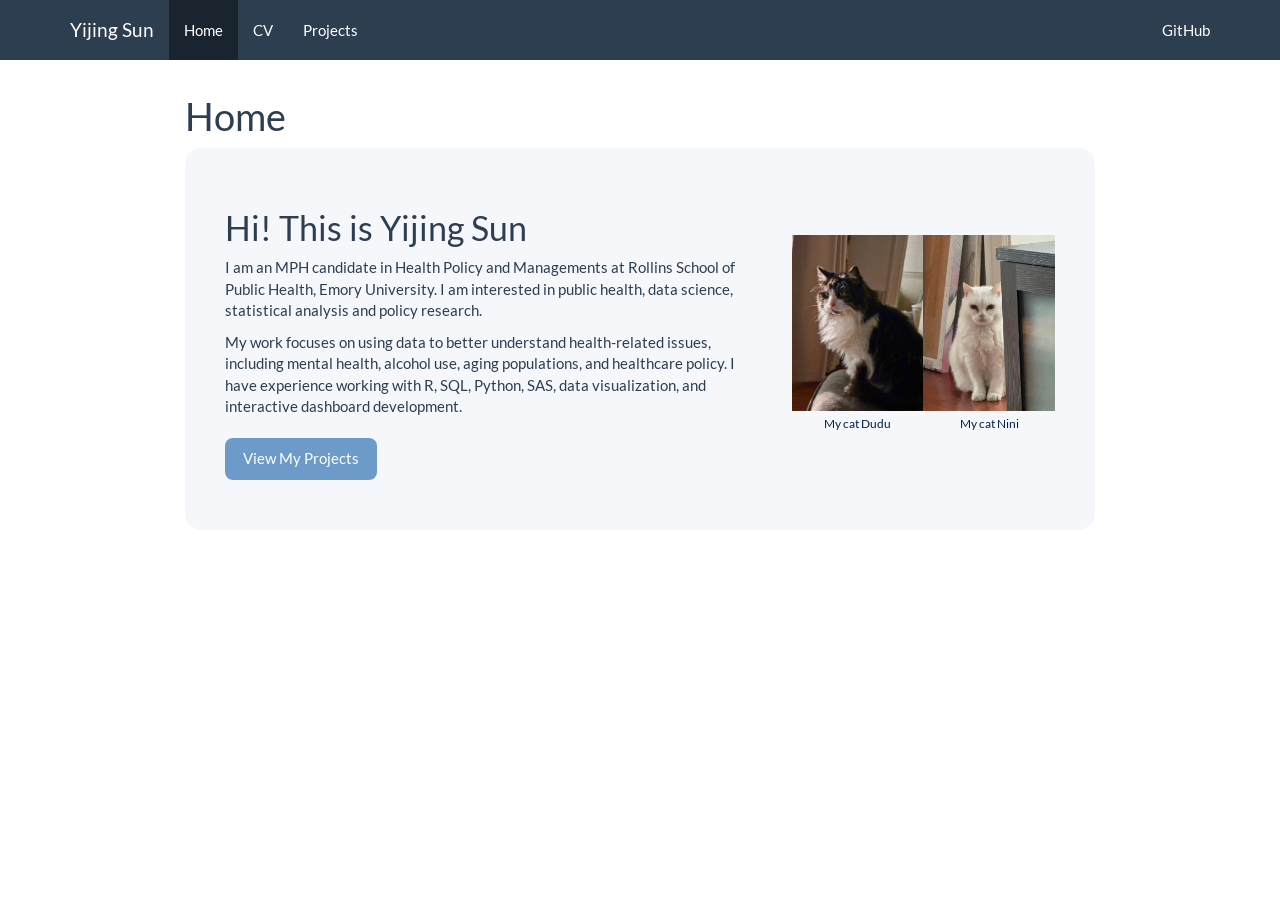
==== docs/index.html @ ec3d5589 "main files" ====
<!DOCTYPE html>

<html>

<head>

<meta charset="utf-8" />
<meta name="generator" content="pandoc" />
<meta http-equiv="X-UA-Compatible" content="IE=EDGE" />




<title>Home</title>

<script src="site_libs/header-attrs-2.29/header-attrs.js"></script>
<script src="site_libs/jquery-3.6.0/jquery-3.6.0.min.js"></script>
<meta name="viewport" content="width=device-width, initial-scale=1" />
<link href="site_libs/bootstrap-3.3.5/css/flatly.min.css" rel="stylesheet" />
<script src="site_libs/bootstrap-3.3.5/js/bootstrap.min.js"></script>
<script src="site_libs/bootstrap-3.3.5/shim/html5shiv.min.js"></script>
<script src="site_libs/bootstrap-3.3.5/shim/respond.min.js"></script>
<style>h1 {font-size: 34px;}
       h1.title {font-size: 38px;}
       h2 {font-size: 30px;}
       h3 {font-size: 24px;}
       h4 {font-size: 18px;}
       h5 {font-size: 16px;}
       h6 {font-size: 12px;}
       code {color: inherit; background-color: rgba(0, 0, 0, 0.04);}
       pre:not([class]) { background-color: white }</style>
<script src="site_libs/navigation-1.1/tabsets.js"></script>
<link href="site_libs/highlightjs-9.12.0/default.css" rel="stylesheet" />
<script src="site_libs/highlightjs-9.12.0/highlight.js"></script>

<style type="text/css">
  code{white-space: pre-wrap;}
  span.smallcaps{font-variant: small-caps;}
  span.underline{text-decoration: underline;}
  div.column{display: inline-block; vertical-align: top; width: 50%;}
  div.hanging-indent{margin-left: 1.5em; text-indent: -1.5em;}
  ul.task-list{list-style: none;}
    </style>

<style type="text/css">code{white-space: pre;}</style>
<script type="text/javascript">
if (window.hljs) {
  hljs.configure({languages: []});
  hljs.initHighlightingOnLoad();
  if (document.readyState && document.readyState === "complete") {
    window.setTimeout(function() { hljs.initHighlighting(); }, 0);
  }
}
</script>






<link rel="stylesheet" href="styles.css" type="text/css" />



<style type = "text/css">
.main-container {
  max-width: 940px;
  margin-left: auto;
  margin-right: auto;
}
img {
  max-width:100%;
}
.tabbed-pane {
  padding-top: 12px;
}
.html-widget {
  margin-bottom: 20px;
}
button.code-folding-btn:focus {
  outline: none;
}
summary {
  display: list-item;
}
details > summary > p:only-child {
  display: inline;
}
pre code {
  padding: 0;
}
</style>


<style type="text/css">
.dropdown-submenu {
  position: relative;
}
.dropdown-submenu>.dropdown-menu {
  top: 0;
  left: 100%;
  margin-top: -6px;
  margin-left: -1px;
  border-radius: 0 6px 6px 6px;
}
.dropdown-submenu:hover>.dropdown-menu {
  display: block;
}
.dropdown-submenu>a:after {
  display: block;
  content: " ";
  float: right;
  width: 0;
  height: 0;
  border-color: transparent;
  border-style: solid;
  border-width: 5px 0 5px 5px;
  border-left-color: #cccccc;
  margin-top: 5px;
  margin-right: -10px;
}
.dropdown-submenu:hover>a:after {
  border-left-color: #adb5bd;
}
.dropdown-submenu.pull-left {
  float: none;
}
.dropdown-submenu.pull-left>.dropdown-menu {
  left: -100%;
  margin-left: 10px;
  border-radius: 6px 0 6px 6px;
}
</style>

<script type="text/javascript">
// manage active state of menu based on current page
$(document).ready(function () {
  // active menu anchor
  href = window.location.pathname
  href = href.substr(href.lastIndexOf('/') + 1)
  if (href === "")
    href = "index.html";
  var menuAnchor = $('a[href="' + href + '"]');

  // mark the anchor link active (and if it's in a dropdown, also mark that active)
  var dropdown = menuAnchor.closest('li.dropdown');
  if (window.bootstrap) { // Bootstrap 4+
    menuAnchor.addClass('active');
    dropdown.find('> .dropdown-toggle').addClass('active');
  } else { // Bootstrap 3
    menuAnchor.parent().addClass('active');
    dropdown.addClass('active');
  }

  // Navbar adjustments
  var navHeight = $(".navbar").first().height() + 15;
  var style = document.createElement('style');
  var pt = "padding-top: " + navHeight + "px; ";
  var mt = "margin-top: -" + navHeight + "px; ";
  var css = "";
  // offset scroll position for anchor links (for fixed navbar)
  for (var i = 1; i <= 6; i++) {
    css += ".section h" + i + "{ " + pt + mt + "}\n";
  }
  style.innerHTML = "body {" + pt + "padding-bottom: 40px; }\n" + css;
  document.head.appendChild(style);
});
</script>

<!-- tabsets -->

<style type="text/css">
.tabset-dropdown > .nav-tabs {
  display: inline-table;
  max-height: 500px;
  min-height: 44px;
  overflow-y: auto;
  border: 1px solid #ddd;
  border-radius: 4px;
}

.tabset-dropdown > .nav-tabs > li.active:before, .tabset-dropdown > .nav-tabs.nav-tabs-open:before {
  content: "\e259";
  font-family: 'Glyphicons Halflings';
  display: inline-block;
  padding: 10px;
  border-right: 1px solid #ddd;
}

.tabset-dropdown > .nav-tabs.nav-tabs-open > li.active:before {
  content: "\e258";
  font-family: 'Glyphicons Halflings';
  border: none;
}

.tabset-dropdown > .nav-tabs > li.active {
  display: block;
}

.tabset-dropdown > .nav-tabs > li > a,
.tabset-dropdown > .nav-tabs > li > a:focus,
.tabset-dropdown > .nav-tabs > li > a:hover {
  border: none;
  display: inline-block;
  border-radius: 4px;
  background-color: transparent;
}

.tabset-dropdown > .nav-tabs.nav-tabs-open > li {
  display: block;
  float: none;
}

.tabset-dropdown > .nav-tabs > li {
  display: none;
}
</style>

<!-- code folding -->




</head>

<body>


<div class="container-fluid main-container">




<div class="navbar navbar-default  navbar-fixed-top" role="navigation">
  <div class="container">
    <div class="navbar-header">
      <button type="button" class="navbar-toggle collapsed" data-toggle="collapse" data-bs-toggle="collapse" data-target="#navbar" data-bs-target="#navbar">
        <span class="icon-bar"></span>
        <span class="icon-bar"></span>
        <span class="icon-bar"></span>
      </button>
      <a class="navbar-brand" href="index.html">Yijing Sun</a>
    </div>
    <div id="navbar" class="navbar-collapse collapse">
      <ul class="nav navbar-nav">
        <li>
  <a href="index.html">Home</a>
</li>
<li>
  <a href="cv.html">CV</a>
</li>
<li>
  <a href="projects.html">Projects</a>
</li>
      </ul>
      <ul class="nav navbar-nav navbar-right">
        <li>
  <a href="https://github.com/charsun0119">GitHub</a>
</li>
      </ul>
    </div><!--/.nav-collapse -->
  </div><!--/.container -->
</div><!--/.navbar -->

<div id="header">



<h1 class="title toc-ignore">Home</h1>

</div>


<div class="hero-section">
<div class="hero-text">
<h1>
Hi! This is Yijing Sun
</h1>
<p>
I am an MPH candidate in Health Policy and Managements at Rollins School
of Public Health, Emory University. I am interested in public health,
data science, statistical analysis and policy research.
</p>
<p>
My work focuses on using data to better understand health-related
issues, including mental health, alcohol use, aging populations, and
healthcare policy. I have experience working with R, SQL, Python, SAS,
data visualization, and interactive dashboard development.
</p>
<p><a class="button" href="projects.html">View My Projects</a></p>
</div>
<div class="hero-image">
<div class="img-block">
<img src="images/dudu.jpg" alt="Profile photo 1">
<p class="img-caption">
My cat Dudu
</p>
</div>
<div class="img-block">
<img src="images/nini.jpg" alt="Profile photo 2">
<p class="img-caption">
My cat Nini
</p>
</div>
</div>
</div>




</div>

<script>

// add bootstrap table styles to pandoc tables
function bootstrapStylePandocTables() {
  $('tr.odd').parent('tbody').parent('table').addClass('table table-condensed');
}
$(document).ready(function () {
  bootstrapStylePandocTables();
});


</script>

<!-- tabsets -->

<script>
$(document).ready(function () {
  window.buildTabsets("TOC");
});

$(document).ready(function () {
  $('.tabset-dropdown > .nav-tabs > li').click(function () {
    $(this).parent().toggleClass('nav-tabs-open');
  });
});
</script>

<!-- code folding -->


<!-- dynamically load mathjax for compatibility with self-contained -->
<script>
  (function () {
    var script = document.createElement("script");
    script.type = "text/javascript";
    script.src  = "https://mathjax.rstudio.com/latest/MathJax.js?config=TeX-AMS-MML_HTMLorMML";
    document.getElementsByTagName("head")[0].appendChild(script);
  })();
</script>

</body>
</html>
---- docs/site_libs/bootstrap-3.3.5/css/flatly.min.css ----
@font-face {
  font-family: 'Lato';
  font-style: normal;
  font-weight: 400;
  src: url(fonts/Lato.ttf) format('truetype');
}
@font-face {
  font-family: 'Lato';
  font-style: normal;
  font-weight: 700;
  src: url(fonts/LatoBold.ttf) format('truetype');
}
@font-face {
  font-family: 'Lato';
  font-style: italic;
  font-weight: 400;
  src: url(fonts/LatoItalic.ttf) format('truetype');
}

/*!
 * bootswatch v3.3.6
 * Homepage: http://bootswatch.com
 * Copyright 2012-2015 Thomas Park
 * Licensed under MIT
 * Based on Bootstrap
*//*!
 * Bootstrap v3.3.6 (http://getbootstrap.com)
 * Copyright 2011-2015 Twitter, Inc.
 * Licensed under MIT (https://github.com/twbs/bootstrap/blob/master/LICENSE)
 *//*! normalize.css v3.0.3 | MIT License | github.com/necolas/normalize.css */html{font-family:sans-serif;-ms-text-size-adjust:100%;-webkit-text-size-adjust:100%}body{margin:0}article,aside,details,figcaption,figure,footer,header,hgroup,main,menu,nav,section,summary{display:block}audio,canvas,progress,video{display:inline-block;vertical-align:baseline}audio:not([controls]){display:none;height:0}[hidden],template{display:none}a{background-color:transparent}a:active,a:hover{outline:0}abbr[title]{border-bottom:1px dotted}b,strong{font-weight:bold}dfn{font-style:italic}h1{font-size:2em;margin:0.67em 0}mark{background:#ff0;color:#000}small{font-size:80%}sub,sup{font-size:75%;line-height:0;position:relative;vertical-align:baseline}sup{top:-0.5em}sub{bottom:-0.25em}img{border:0}svg:not(:root){overflow:hidden}figure{margin:1em 40px}hr{-webkit-box-sizing:content-box;-moz-box-sizing:content-box;box-sizing:content-box;height:0}pre{overflow:auto}code,kbd,pre,samp{font-family:monospace, monospace;font-size:1em}button,input,optgroup,select,textarea{color:inherit;font:inherit;margin:0}button{overflow:visible}button,select{text-transform:none}button,html input[type="button"],input[type="reset"],input[type="submit"]{-webkit-appearance:button;cursor:pointer}button[disabled],html input[disabled]{cursor:default}button::-moz-focus-inner,input::-moz-focus-inner{border:0;padding:0}input{line-height:normal}input[type="checkbox"],input[type="radio"]{-webkit-box-sizing:border-box;-moz-box-sizing:border-box;box-sizing:border-box;padding:0}input[type="number"]::-webkit-inner-spin-button,input[type="number"]::-webkit-outer-spin-button{height:auto}input[type="search"]{-webkit-appearance:textfield;-webkit-box-sizing:content-box;-moz-box-sizing:content-box;box-sizing:content-box}input[type="search"]::-webkit-search-cancel-button,input[type="search"]::-webkit-search-decoration{-webkit-appearance:none}fieldset{border:1px solid #c0c0c0;margin:0 2px;padding:0.35em 0.625em 0.75em}legend{border:0;padding:0}textarea{overflow:auto}optgroup{font-weight:bold}table{border-collapse:collapse;border-spacing:0}td,th{padding:0}/*! Source: https://github.com/h5bp/html5-boilerplate/blob/master/src/css/main.css */@media print{*,*:before,*:after{background:transparent !important;color:#000 !important;-webkit-box-shadow:none !important;box-shadow:none !important;text-shadow:none !important}a,a:visited{text-decoration:underline}a[href]:after{content:" (" attr(href) ")"}abbr[title]:after{content:" (" attr(title) ")"}a[href^="#"]:after,a[href^="javascript:"]:after{content:""}pre,blockquote{border:1px solid #999;page-break-inside:avoid}thead{display:table-header-group}tr,img{page-break-inside:avoid}img{max-width:100% !important}p,h2,h3{orphans:3;widows:3}h2,h3{page-break-after:avoid}.navbar{display:none}.btn>.caret,.dropup>.btn>.caret{border-top-color:#000 !important}.label{border:1px solid #000}.table{border-collapse:collapse !important}.table td,.table th{background-color:#fff !important}.table-bordered th,.table-bordered td{border:1px solid #ddd !important}}@font-face{font-family:'Glyphicons Halflings';src:url('../fonts/glyphicons-halflings-regular.eot');src:url('../fonts/glyphicons-halflings-regular.eot?#iefix') format('embedded-opentype'),url('../fonts/glyphicons-halflings-regular.woff') format('woff'),url('../fonts/glyphicons-halflings-regular.ttf') format('truetype'),url('../fonts/glyphicons-halflings-regular.svg#glyphicons_halflingsregular') format('svg')}.glyphicon{position:relative;top:1px;display:inline-block;font-family:'Glyphicons Halflings';font-style:normal;font-weight:normal;line-height:1;-webkit-font-smoothing:antialiased;-moz-osx-font-smoothing:grayscale}.glyphicon-asterisk:before{content:"\002a"}.glyphicon-plus:before{content:"\002b"}.glyphicon-euro:before,.glyphicon-eur:before{content:"\20ac"}.glyphicon-minus:before{content:"\2212"}.glyphicon-cloud:before{content:"\2601"}.glyphicon-envelope:before{content:"\2709"}.glyphicon-pencil:before{content:"\270f"}.glyphicon-glass:before{content:"\e001"}.glyphicon-music:before{content:"\e002"}.glyphicon-search:before{content:"\e003"}.glyphicon-heart:before{content:"\e005"}.glyphicon-star:before{content:"\e006"}.glyphicon-star-empty:before{content:"\e007"}.glyphicon-user:before{content:"\e008"}.glyphicon-film:before{content:"\e009"}.glyphicon-th-large:before{content:"\e010"}.glyphicon-th:before{content:"\e011"}.glyphicon-th-list:before{content:"\e012"}.glyphicon-ok:before{content:"\e013"}.glyphicon-remove:before{content:"\e014"}.glyphicon-zoom-in:before{content:"\e015"}.glyphicon-zoom-out:before{content:"\e016"}.glyphicon-off:before{content:"\e017"}.glyphicon-signal:before{content:"\e018"}.glyphicon-cog:before{content:"\e019"}.glyphicon-trash:before{content:"\e020"}.glyphicon-home:before{content:"\e021"}.glyphicon-file:before{content:"\e022"}.glyphicon-time:before{content:"\e023"}.glyphicon-road:before{content:"\e024"}.glyphicon-download-alt:before{content:"\e025"}.glyphicon-download:before{content:"\e026"}.glyphicon-upload:before{content:"\e027"}.glyphicon-inbox:before{content:"\e028"}.glyphicon-play-circle:before{content:"\e029"}.glyphicon-repeat:before{content:"\e030"}.glyphicon-refresh:before{content:"\e031"}.glyphicon-list-alt:before{content:"\e032"}.glyphicon-lock:before{content:"\e033"}.glyphicon-flag:before{content:"\e034"}.glyphicon-headphones:before{content:"\e035"}.glyphicon-volume-off:before{content:"\e036"}.glyphicon-volume-down:before{content:"\e037"}.glyphicon-volume-up:before{content:"\e038"}.glyphicon-qrcode:before{content:"\e039"}.glyphicon-barcode:before{content:"\e040"}.glyphicon-tag:before{content:"\e041"}.glyphicon-tags:before{content:"\e042"}.glyphicon-book:before{content:"\e043"}.glyphicon-bookmark:before{content:"\e044"}.glyphicon-print:before{content:"\e045"}.glyphicon-camera:before{content:"\e046"}.glyphicon-font:before{content:"\e047"}.glyphicon-bold:before{content:"\e048"}.glyphicon-italic:before{content:"\e049"}.glyphicon-text-height:before{content:"\e050"}.glyphicon-text-width:before{content:"\e051"}.glyphicon-align-left:before{content:"\e052"}.glyphicon-align-center:before{content:"\e053"}.glyphicon-align-right:before{content:"\e054"}.glyphicon-align-justify:before{content:"\e055"}.glyphicon-list:before{content:"\e056"}.glyphicon-indent-left:before{content:"\e057"}.glyphicon-indent-right:before{content:"\e058"}.glyphicon-facetime-video:before{content:"\e059"}.glyphicon-picture:before{content:"\e060"}.glyphicon-map-marker:before{content:"\e062"}.glyphicon-adjust:before{content:"\e063"}.glyphicon-tint:before{content:"\e064"}.glyphicon-edit:before{content:"\e065"}.glyphicon-share:before{content:"\e066"}.glyphicon-check:before{content:"\e067"}.glyphicon-move:before{content:"\e068"}.glyphicon-step-backward:before{content:"\e069"}.glyphicon-fast-backward:before{content:"\e070"}.glyphicon-backward:before{content:"\e071"}.glyphicon-play:before{content:"\e072"}.glyphicon-pause:before{content:"\e073"}.glyphicon-stop:before{content:"\e074"}.glyphicon-forward:before{content:"\e075"}.glyphicon-fast-forward:before{content:"\e076"}.glyphicon-step-forward:before{content:"\e077"}.glyphicon-eject:before{content:"\e078"}.glyphicon-chevron-left:before{content:"\e079"}.glyphicon-chevron-right:before{content:"\e080"}.glyphicon-plus-sign:before{content:"\e081"}.glyphicon-minus-sign:before{content:"\e082"}.glyphicon-remove-sign:before{content:"\e083"}.glyphicon-ok-sign:before{content:"\e084"}.glyphicon-question-sign:before{content:"\e085"}.glyphicon-info-sign:before{content:"\e086"}.glyphicon-screenshot:before{content:"\e087"}.glyphicon-remove-circle:before{content:"\e088"}.glyphicon-ok-circle:before{content:"\e089"}.glyphicon-ban-circle:before{content:"\e090"}.glyphicon-arrow-left:before{content:"\e091"}.glyphicon-arrow-right:before{content:"\e092"}.glyphicon-arrow-up:before{content:"\e093"}.glyphicon-arrow-down:before{content:"\e094"}.glyphicon-share-alt:before{content:"\e095"}.glyphicon-resize-full:before{content:"\e096"}.glyphicon-resize-small:before{content:"\e097"}.glyphicon-exclamation-sign:before{content:"\e101"}.glyphicon-gift:before{content:"\e102"}.glyphicon-leaf:before{content:"\e103"}.glyphicon-fire:before{content:"\e104"}.glyphicon-eye-open:before{content:"\e105"}.glyphicon-eye-close:before{content:"\e106"}.glyphicon-warning-sign:before{content:"\e107"}.glyphicon-plane:before{content:"\e108"}.glyphicon-calendar:before{content:"\e109"}.glyphicon-random:before{content:"\e110"}.glyphicon-comment:before{content:"\e111"}.glyphicon-magnet:before{content:"\e112"}.glyphicon-chevron-up:before{content:"\e113"}.glyphicon-chevron-down:before{content:"\e114"}.glyphicon-retweet:before{content:"\e115"}.glyphicon-shopping-cart:before{content:"\e116"}.glyphicon-folder-close:before{content:"\e117"}.glyphicon-folder-open:before{content:"\e118"}.glyphicon-resize-vertical:before{content:"\e119"}.glyphicon-resize-horizontal:before{content:"\e120"}.glyphicon-hdd:before{content:"\e121"}.glyphicon-bullhorn:before{content:"\e122"}.glyphicon-bell:before{content:"\e123"}.glyphicon-certificate:before{content:"\e124"}.glyphicon-thumbs-up:before{content:"\e125"}.glyphicon-thumbs-down:before{content:"\e126"}.glyphicon-hand-right:before{content:"\e127"}.glyphicon-hand-left:before{content:"\e128"}.glyphicon-hand-up:before{content:"\e129"}.glyphicon-hand-down:before{content:"\e130"}.glyphicon-circle-arrow-right:before{content:"\e131"}.glyphicon-circle-arrow-left:before{content:"\e132"}.glyphicon-circle-arrow-up:before{content:"\e133"}.glyphicon-circle-arrow-down:before{content:"\e134"}.glyphicon-globe:before{content:"\e135"}.glyphicon-wrench:before{content:"\e136"}.glyphicon-tasks:before{content:"\e137"}.glyphicon-filter:before{content:"\e138"}.glyphicon-briefcase:before{content:"\e139"}.glyphicon-fullscreen:before{content:"\e140"}.glyphicon-dashboard:before{content:"\e141"}.glyphicon-paperclip:before{content:"\e142"}.glyphicon-heart-empty:before{content:"\e143"}.glyphicon-link:before{content:"\e144"}.glyphicon-phone:before{content:"\e145"}.glyphicon-pushpin:before{content:"\e146"}.glyphicon-usd:before{content:"\e148"}.glyphicon-gbp:before{content:"\e149"}.glyphicon-sort:before{content:"\e150"}.glyphicon-sort-by-alphabet:before{content:"\e151"}.glyphicon-sort-by-alphabet-alt:before{content:"\e152"}.glyphicon-sort-by-order:before{content:"\e153"}.glyphicon-sort-by-order-alt:before{content:"\e154"}.glyphicon-sort-by-attributes:before{content:"\e155"}.glyphicon-sort-by-attributes-alt:before{content:"\e156"}.glyphicon-unchecked:before{content:"\e157"}.glyphicon-expand:before{content:"\e158"}.glyphicon-collapse-down:before{content:"\e159"}.glyphicon-collapse-up:before{content:"\e160"}.glyphicon-log-in:before{content:"\e161"}.glyphicon-flash:before{content:"\e162"}.glyphicon-log-out:before{content:"\e163"}.glyphicon-new-window:before{content:"\e164"}.glyphicon-record:before{content:"\e165"}.glyphicon-save:before{content:"\e166"}.glyphicon-open:before{content:"\e167"}.glyphicon-saved:before{content:"\e168"}.glyphicon-import:before{content:"\e169"}.glyphicon-export:before{content:"\e170"}.glyphicon-send:before{content:"\e171"}.glyphicon-floppy-disk:before{content:"\e172"}.glyphicon-floppy-saved:before{content:"\e173"}.glyphicon-floppy-remove:before{content:"\e174"}.glyphicon-floppy-save:before{content:"\e175"}.glyphicon-floppy-open:before{content:"\e176"}.glyphicon-credit-card:before{content:"\e177"}.glyphicon-transfer:before{content:"\e178"}.glyphicon-cutlery:before{content:"\e179"}.glyphicon-header:before{content:"\e180"}.glyphicon-compressed:before{content:"\e181"}.glyphicon-earphone:before{content:"\e182"}.glyphicon-phone-alt:before{content:"\e183"}.glyphicon-tower:before{content:"\e184"}.glyphicon-stats:before{content:"\e185"}.glyphicon-sd-video:before{content:"\e186"}.glyphicon-hd-video:before{content:"\e187"}.glyphicon-subtitles:before{content:"\e188"}.glyphicon-sound-stereo:before{content:"\e189"}.glyphicon-sound-dolby:before{content:"\e190"}.glyphicon-sound-5-1:before{content:"\e191"}.glyphicon-sound-6-1:before{content:"\e192"}.glyphicon-sound-7-1:before{content:"\e193"}.glyphicon-copyright-mark:before{content:"\e194"}.glyphicon-registration-mark:before{content:"\e195"}.glyphicon-cloud-download:before{content:"\e197"}.glyphicon-cloud-upload:before{content:"\e198"}.glyphicon-tree-conifer:before{content:"\e199"}.glyphicon-tree-deciduous:before{content:"\e200"}.glyphicon-cd:before{content:"\e201"}.glyphicon-save-file:before{content:"\e202"}.glyphicon-open-file:before{content:"\e203"}.glyphicon-level-up:before{content:"\e204"}.glyphicon-copy:before{content:"\e205"}.glyphicon-paste:before{content:"\e206"}.glyphicon-alert:before{content:"\e209"}.glyphicon-equalizer:before{content:"\e210"}.glyphicon-king:before{content:"\e211"}.glyphicon-queen:before{content:"\e212"}.glyphicon-pawn:before{content:"\e213"}.glyphicon-bishop:before{content:"\e214"}.glyphicon-knight:before{content:"\e215"}.glyphicon-baby-formula:before{content:"\e216"}.glyphicon-tent:before{content:"\26fa"}.glyphicon-blackboard:before{content:"\e218"}.glyphicon-bed:before{content:"\e219"}.glyphicon-apple:before{content:"\f8ff"}.glyphicon-erase:before{content:"\e221"}.glyphicon-hourglass:before{content:"\231b"}.glyphicon-lamp:before{content:"\e223"}.glyphicon-duplicate:before{content:"\e224"}.glyphicon-piggy-bank:before{content:"\e225"}.glyphicon-scissors:before{content:"\e226"}.glyphicon-bitcoin:before{content:"\e227"}.glyphicon-btc:before{content:"\e227"}.glyphicon-xbt:before{content:"\e227"}.glyphicon-yen:before{content:"\00a5"}.glyphicon-jpy:before{content:"\00a5"}.glyphicon-ruble:before{content:"\20bd"}.glyphicon-rub:before{content:"\20bd"}.glyphicon-scale:before{content:"\e230"}.glyphicon-ice-lolly:before{content:"\e231"}.glyphicon-ice-lolly-tasted:before{content:"\e232"}.glyphicon-education:before{content:"\e233"}.glyphicon-option-horizontal:before{content:"\e234"}.glyphicon-option-vertical:before{content:"\e235"}.glyphicon-menu-hamburger:before{content:"\e236"}.glyphicon-modal-window:before{content:"\e237"}.glyphicon-oil:before{content:"\e238"}.glyphicon-grain:before{content:"\e239"}.glyphicon-sunglasses:before{content:"\e240"}.glyphicon-text-size:before{content:"\e241"}.glyphicon-text-color:before{content:"\e242"}.glyphicon-text-background:before{content:"\e243"}.glyphicon-object-align-top:before{content:"\e244"}.glyphicon-object-align-bottom:before{content:"\e245"}.glyphicon-object-align-horizontal:before{content:"\e246"}.glyphicon-object-align-left:before{content:"\e247"}.glyphicon-object-align-vertical:before{content:"\e248"}.glyphicon-object-align-right:before{content:"\e249"}.glyphicon-triangle-right:before{content:"\e250"}.glyphicon-triangle-left:before{content:"\e251"}.glyphicon-triangle-bottom:before{content:"\e252"}.glyphicon-triangle-top:before{content:"\e253"}.glyphicon-console:before{content:"\e254"}.glyphicon-superscript:before{content:"\e255"}.glyphicon-subscript:before{content:"\e256"}.glyphicon-menu-left:before{content:"\e257"}.glyphicon-menu-right:before{content:"\e258"}.glyphicon-menu-down:before{content:"\e259"}.glyphicon-menu-up:before{content:"\e260"}*{-webkit-box-sizing:border-box;-moz-box-sizing:border-box;box-sizing:border-box}*:before,*:after{-webkit-box-sizing:border-box;-moz-box-sizing:border-box;box-sizing:border-box}html{font-size:10px;-webkit-tap-highlight-color:rgba(0,0,0,0)}body{font-family:"Lato","Helvetica Neue",Helvetica,Arial,sans-serif;font-size:15px;line-height:1.42857143;color:#2c3e50;background-color:#ffffff}input,button,select,textarea{font-family:inherit;font-size:inherit;line-height:inherit}a{color:#18bc9c;text-decoration:none}a:hover,a:focus{color:#18bc9c;text-decoration:underline}a:focus{outline:thin dotted;outline:5px auto -webkit-focus-ring-color;outline-offset:-2px}figure{margin:0}img{vertical-align:middle}.img-responsive,.thumbnail>img,.thumbnail a>img,.carousel-inner>.item>img,.carousel-inner>.item>a>img{display:block;max-width:100%;height:auto}.img-rounded{border-radius:6px}.img-thumbnail{padding:4px;line-height:1.42857143;background-color:#ffffff;border:1px solid #ecf0f1;border-radius:4px;-webkit-transition:all .2s ease-in-out;-o-transition:all .2s ease-in-out;transition:all .2s ease-in-out;display:inline-block;max-width:100%;height:auto}.img-circle{border-radius:50%}hr{margin-top:21px;margin-bottom:21px;border:0;border-top:1px solid #ecf0f1}.sr-only{position:absolute;width:1px;height:1px;margin:-1px;padding:0;overflow:hidden;clip:rect(0, 0, 0, 0);border:0}.sr-only-focusable:active,.sr-only-focusable:focus{position:static;width:auto;height:auto;margin:0;overflow:visible;clip:auto}[role="button"]{cursor:pointer}h1,h2,h3,h4,h5,h6,.h1,.h2,.h3,.h4,.h5,.h6{font-family:"Lato","Helvetica Neue",Helvetica,Arial,sans-serif;font-weight:400;line-height:1.1;color:inherit}h1 small,h2 small,h3 small,h4 small,h5 small,h6 small,.h1 small,.h2 small,.h3 small,.h4 small,.h5 small,.h6 small,h1 .small,h2 .small,h3 .small,h4 .small,h5 .small,h6 .small,.h1 .small,.h2 .small,.h3 .small,.h4 .small,.h5 .small,.h6 .small{font-weight:normal;line-height:1;color:#b4bcc2}h1,.h1,h2,.h2,h3,.h3{margin-top:21px;margin-bottom:10.5px}h1 small,.h1 small,h2 small,.h2 small,h3 small,.h3 small,h1 .small,.h1 .small,h2 .small,.h2 .small,h3 .small,.h3 .small{font-size:65%}h4,.h4,h5,.h5,h6,.h6{margin-top:10.5px;margin-bottom:10.5px}h4 small,.h4 small,h5 small,.h5 small,h6 small,.h6 small,h4 .small,.h4 .small,h5 .small,.h5 .small,h6 .small,.h6 .small{font-size:75%}h1,.h1{font-size:39px}h2,.h2{font-size:32px}h3,.h3{font-size:26px}h4,.h4{font-size:19px}h5,.h5{font-size:15px}h6,.h6{font-size:13px}p{margin:0 0 10.5px}.lead{margin-bottom:21px;font-size:17px;font-weight:300;line-height:1.4}@media (min-width:768px){.lead{font-size:22.5px}}small,.small{font-size:86%}mark,.mark{background-color:#f39c12;padding:.2em}.text-left{text-align:left}.text-right{text-align:right}.text-center{text-align:center}.text-justify{text-align:justify}.text-nowrap{white-space:nowrap}.text-lowercase{text-transform:lowercase}.text-uppercase{text-transform:uppercase}.text-capitalize{text-transform:capitalize}.text-muted{color:#b4bcc2}.text-primary{color:#2c3e50}a.text-primary:hover,a.text-primary:focus{color:#1a242f}.text-success{color:#ffffff}a.text-success:hover,a.text-success:focus{color:#e6e6e6}.text-info{color:#ffffff}a.text-info:hover,a.text-info:focus{color:#e6e6e6}.text-warning{color:#ffffff}a.text-warning:hover,a.text-warning:focus{color:#e6e6e6}.text-danger{color:#ffffff}a.text-danger:hover,a.text-danger:focus{color:#e6e6e6}.bg-primary{color:#fff;background-color:#2c3e50}a.bg-primary:hover,a.bg-primary:focus{background-color:#1a242f}.bg-success{background-color:#18bc9c}a.bg-success:hover,a.bg-success:focus{background-color:#128f76}.bg-info{background-color:#3498db}a.bg-info:hover,a.bg-info:focus{background-color:#217dbb}.bg-warning{background-color:#f39c12}a.bg-warning:hover,a.bg-warning:focus{background-color:#c87f0a}.bg-danger{background-color:#e74c3c}a.bg-danger:hover,a.bg-danger:focus{background-color:#d62c1a}.page-header{padding-bottom:9.5px;margin:42px 0 21px;border-bottom:1px solid transparent}ul,ol{margin-top:0;margin-bottom:10.5px}ul ul,ol ul,ul ol,ol ol{margin-bottom:0}.list-unstyled{padding-left:0;list-style:none}.list-inline{padding-left:0;list-style:none;margin-left:-5px}.list-inline>li{display:inline-block;padding-left:5px;padding-right:5px}dl{margin-top:0;margin-bottom:21px}dt,dd{line-height:1.42857143}dt{font-weight:bold}dd{margin-left:0}@media (min-width:768px){.dl-horizontal dt{float:left;width:160px;clear:left;text-align:right;overflow:hidden;text-overflow:ellipsis;white-space:nowrap}.dl-horizontal dd{margin-left:180px}}abbr[title],abbr[data-original-title]{cursor:help;border-bottom:1px dotted #b4bcc2}.initialism{font-size:90%;text-transform:uppercase}blockquote{padding:10.5px 21px;margin:0 0 21px;font-size:18.75px;border-left:5px solid #ecf0f1}blockquote p:last-child,blockquote ul:last-child,blockquote ol:last-child{margin-bottom:0}blockquote footer,blockquote small,blockquote .small{display:block;font-size:80%;line-height:1.42857143;color:#b4bcc2}blockquote footer:before,blockquote small:before,blockquote .small:before{content:'\2014 \00A0'}.blockquote-reverse,blockquote.pull-right{padding-right:15px;padding-left:0;border-right:5px solid #ecf0f1;border-left:0;text-align:right}.blockquote-reverse footer:before,blockquote.pull-right footer:before,.blockquote-reverse small:before,blockquote.pull-right small:before,.blockquote-reverse .small:before,blockquote.pull-right .small:before{content:''}.blockquote-reverse footer:after,blockquote.pull-right footer:after,.blockquote-reverse small:after,blockquote.pull-right small:after,.blockquote-reverse .small:after,blockquote.pull-right .small:after{content:'\00A0 \2014'}address{margin-bottom:21px;font-style:normal;line-height:1.42857143}code,kbd,pre,samp{font-family:monospace}code{padding:2px 4px;font-size:90%;color:#c7254e;background-color:#f9f2f4;border-radius:4px}kbd{padding:2px 4px;font-size:90%;color:#ffffff;background-color:#333333;border-radius:3px;-webkit-box-shadow:inset 0 -1px 0 rgba(0,0,0,0.25);box-shadow:inset 0 -1px 0 rgba(0,0,0,0.25)}kbd kbd{padding:0;font-size:100%;font-weight:bold;-webkit-box-shadow:none;box-shadow:none}pre{display:block;padding:10px;margin:0 0 10.5px;font-size:14px;line-height:1.42857143;word-break:break-all;word-wrap:break-word;color:#7b8a8b;background-color:#ecf0f1;border:1px solid #cccccc;border-radius:4px}pre code{padding:0;font-size:inherit;color:inherit;white-space:pre-wrap;background-color:transparent;border-radius:0}.pre-scrollable{max-height:340px;overflow-y:scroll}.container{margin-right:auto;margin-left:auto;padding-left:15px;padding-right:15px}@media (min-width:768px){.container{width:750px}}@media (min-width:992px){.container{width:970px}}@media (min-width:1200px){.container{width:1170px}}.container-fluid{margin-right:auto;margin-left:auto;padding-left:15px;padding-right:15px}.row{margin-left:-15px;margin-right:-15px}.col-xs-1,.col-sm-1,.col-md-1,.col-lg-1,.col-xs-2,.col-sm-2,.col-md-2,.col-lg-2,.col-xs-3,.col-sm-3,.col-md-3,.col-lg-3,.col-xs-4,.col-sm-4,.col-md-4,.col-lg-4,.col-xs-5,.col-sm-5,.col-md-5,.col-lg-5,.col-xs-6,.col-sm-6,.col-md-6,.col-lg-6,.col-xs-7,.col-sm-7,.col-md-7,.col-lg-7,.col-xs-8,.col-sm-8,.col-md-8,.col-lg-8,.col-xs-9,.col-sm-9,.col-md-9,.col-lg-9,.col-xs-10,.col-sm-10,.col-md-10,.col-lg-10,.col-xs-11,.col-sm-11,.col-md-11,.col-lg-11,.col-xs-12,.col-sm-12,.col-md-12,.col-lg-12{position:relative;min-height:1px;padding-left:15px;padding-right:15px}.col-xs-1,.col-xs-2,.col-xs-3,.col-xs-4,.col-xs-5,.col-xs-6,.col-xs-7,.col-xs-8,.col-xs-9,.col-xs-10,.col-xs-11,.col-xs-12{float:left}.col-xs-12{width:100%}.col-xs-11{width:91.66666667%}.col-xs-10{width:83.33333333%}.col-xs-9{width:75%}.col-xs-8{width:66.66666667%}.col-xs-7{width:58.33333333%}.col-xs-6{width:50%}.col-xs-5{width:41.66666667%}.col-xs-4{width:33.33333333%}.col-xs-3{width:25%}.col-xs-2{width:16.66666667%}.col-xs-1{width:8.33333333%}.col-xs-pull-12{right:100%}.col-xs-pull-11{right:91.66666667%}.col-xs-pull-10{right:83.33333333%}.col-xs-pull-9{right:75%}.col-xs-pull-8{right:66.66666667%}.col-xs-pull-7{right:58.33333333%}.col-xs-pull-6{right:50%}.col-xs-pull-5{right:41.66666667%}.col-xs-pull-4{right:33.33333333%}.col-xs-pull-3{right:25%}.col-xs-pull-2{right:16.66666667%}.col-xs-pull-1{right:8.33333333%}.col-xs-pull-0{right:auto}.col-xs-push-12{left:100%}.col-xs-push-11{left:91.66666667%}.col-xs-push-10{left:83.33333333%}.col-xs-push-9{left:75%}.col-xs-push-8{left:66.66666667%}.col-xs-push-7{left:58.33333333%}.col-xs-push-6{left:50%}.col-xs-push-5{left:41.66666667%}.col-xs-push-4{left:33.33333333%}.col-xs-push-3{left:25%}.col-xs-push-2{left:16.66666667%}.col-xs-push-1{left:8.33333333%}.col-xs-push-0{left:auto}.col-xs-offset-12{margin-left:100%}.col-xs-offset-11{margin-left:91.66666667%}.col-xs-offset-10{margin-left:83.33333333%}.col-xs-offset-9{margin-left:75%}.col-xs-offset-8{margin-left:66.66666667%}.col-xs-offset-7{margin-left:58.33333333%}.col-xs-offset-6{margin-left:50%}.col-xs-offset-5{margin-left:41.66666667%}.col-xs-offset-4{margin-left:33.33333333%}.col-xs-offset-3{margin-left:25%}.col-xs-offset-2{margin-left:16.66666667%}.col-xs-offset-1{margin-left:8.33333333%}.col-xs-offset-0{margin-left:0%}@media (min-width:768px){.col-sm-1,.col-sm-2,.col-sm-3,.col-sm-4,.col-sm-5,.col-sm-6,.col-sm-7,.col-sm-8,.col-sm-9,.col-sm-10,.col-sm-11,.col-sm-12{float:left}.col-sm-12{width:100%}.col-sm-11{width:91.66666667%}.col-sm-10{width:83.33333333%}.col-sm-9{width:75%}.col-sm-8{width:66.66666667%}.col-sm-7{width:58.33333333%}.col-sm-6{width:50%}.col-sm-5{width:41.66666667%}.col-sm-4{width:33.33333333%}.col-sm-3{width:25%}.col-sm-2{width:16.66666667%}.col-sm-1{width:8.33333333%}.col-sm-pull-12{right:100%}.col-sm-pull-11{right:91.66666667%}.col-sm-pull-10{right:83.33333333%}.col-sm-pull-9{right:75%}.col-sm-pull-8{right:66.66666667%}.col-sm-pull-7{right:58.33333333%}.col-sm-pull-6{right:50%}.col-sm-pull-5{right:41.66666667%}.col-sm-pull-4{right:33.33333333%}.col-sm-pull-3{right:25%}.col-sm-pull-2{right:16.66666667%}.col-sm-pull-1{right:8.33333333%}.col-sm-pull-0{right:auto}.col-sm-push-12{left:100%}.col-sm-push-11{left:91.66666667%}.col-sm-push-10{left:83.33333333%}.col-sm-push-9{left:75%}.col-sm-push-8{left:66.66666667%}.col-sm-push-7{left:58.33333333%}.col-sm-push-6{left:50%}.col-sm-push-5{left:41.66666667%}.col-sm-push-4{left:33.33333333%}.col-sm-push-3{left:25%}.col-sm-push-2{left:16.66666667%}.col-sm-push-1{left:8.33333333%}.col-sm-push-0{left:auto}.col-sm-offset-12{margin-left:100%}.col-sm-offset-11{margin-left:91.66666667%}.col-sm-offset-10{margin-left:83.33333333%}.col-sm-offset-9{margin-left:75%}.col-sm-offset-8{margin-left:66.66666667%}.col-sm-offset-7{margin-left:58.33333333%}.col-sm-offset-6{margin-left:50%}.col-sm-offset-5{margin-left:41.66666667%}.col-sm-offset-4{margin-left:33.33333333%}.col-sm-offset-3{margin-left:25%}.col-sm-offset-2{margin-left:16.66666667%}.col-sm-offset-1{margin-left:8.33333333%}.col-sm-offset-0{margin-left:0%}}@media (min-width:992px){.col-md-1,.col-md-2,.col-md-3,.col-md-4,.col-md-5,.col-md-6,.col-md-7,.col-md-8,.col-md-9,.col-md-10,.col-md-11,.col-md-12{float:left}.col-md-12{width:100%}.col-md-11{width:91.66666667%}.col-md-10{width:83.33333333%}.col-md-9{width:75%}.col-md-8{width:66.66666667%}.col-md-7{width:58.33333333%}.col-md-6{width:50%}.col-md-5{width:41.66666667%}.col-md-4{width:33.33333333%}.col-md-3{width:25%}.col-md-2{width:16.66666667%}.col-md-1{width:8.33333333%}.col-md-pull-12{right:100%}.col-md-pull-11{right:91.66666667%}.col-md-pull-10{right:83.33333333%}.col-md-pull-9{right:75%}.col-md-pull-8{right:66.66666667%}.col-md-pull-7{right:58.33333333%}.col-md-pull-6{right:50%}.col-md-pull-5{right:41.66666667%}.col-md-pull-4{right:33.33333333%}.col-md-pull-3{right:25%}.col-md-pull-2{right:16.66666667%}.col-md-pull-1{right:8.33333333%}.col-md-pull-0{right:auto}.col-md-push-12{left:100%}.col-md-push-11{left:91.66666667%}.col-md-push-10{left:83.33333333%}.col-md-push-9{left:75%}.col-md-push-8{left:66.66666667%}.col-md-push-7{left:58.33333333%}.col-md-push-6{left:50%}.col-md-push-5{left:41.66666667%}.col-md-push-4{left:33.33333333%}.col-md-push-3{left:25%}.col-md-push-2{left:16.66666667%}.col-md-push-1{left:8.33333333%}.col-md-push-0{left:auto}.col-md-offset-12{margin-left:100%}.col-md-offset-11{margin-left:91.66666667%}.col-md-offset-10{margin-left:83.33333333%}.col-md-offset-9{margin-left:75%}.col-md-offset-8{margin-left:66.66666667%}.col-md-offset-7{margin-left:58.33333333%}.col-md-offset-6{margin-left:50%}.col-md-offset-5{margin-left:41.66666667%}.col-md-offset-4{margin-left:33.33333333%}.col-md-offset-3{margin-left:25%}.col-md-offset-2{margin-left:16.66666667%}.col-md-offset-1{margin-left:8.33333333%}.col-md-offset-0{margin-left:0%}}@media (min-width:1200px){.col-lg-1,.col-lg-2,.col-lg-3,.col-lg-4,.col-lg-5,.col-lg-6,.col-lg-7,.col-lg-8,.col-lg-9,.col-lg-10,.col-lg-11,.col-lg-12{float:left}.col-lg-12{width:100%}.col-lg-11{width:91.66666667%}.col-lg-10{width:83.33333333%}.col-lg-9{width:75%}.col-lg-8{width:66.66666667%}.col-lg-7{width:58.33333333%}.col-lg-6{width:50%}.col-lg-5{width:41.66666667%}.col-lg-4{width:33.33333333%}.col-lg-3{width:25%}.col-lg-2{width:16.66666667%}.col-lg-1{width:8.33333333%}.col-lg-pull-12{right:100%}.col-lg-pull-11{right:91.66666667%}.col-lg-pull-10{right:83.33333333%}.col-lg-pull-9{right:75%}.col-lg-pull-8{right:66.66666667%}.col-lg-pull-7{right:58.33333333%}.col-lg-pull-6{right:50%}.col-lg-pull-5{right:41.66666667%}.col-lg-pull-4{right:33.33333333%}.col-lg-pull-3{right:25%}.col-lg-pull-2{right:16.66666667%}.col-lg-pull-1{right:8.33333333%}.col-lg-pull-0{right:auto}.col-lg-push-12{left:100%}.col-lg-push-11{left:91.66666667%}.col-lg-push-10{left:83.33333333%}.col-lg-push-9{left:75%}.col-lg-push-8{left:66.66666667%}.col-lg-push-7{left:58.33333333%}.col-lg-push-6{left:50%}.col-lg-push-5{left:41.66666667%}.col-lg-push-4{left:33.33333333%}.col-lg-push-3{left:25%}.col-lg-push-2{left:16.66666667%}.col-lg-push-1{left:8.33333333%}.col-lg-push-0{left:auto}.col-lg-offset-12{margin-left:100%}.col-lg-offset-11{margin-left:91.66666667%}.col-lg-offset-10{margin-left:83.33333333%}.col-lg-offset-9{margin-left:75%}.col-lg-offset-8{margin-left:66.66666667%}.col-lg-offset-7{margin-left:58.33333333%}.col-lg-offset-6{margin-left:50%}.col-lg-offset-5{margin-left:41.66666667%}.col-lg-offset-4{margin-left:33.33333333%}.col-lg-offset-3{margin-left:25%}.col-lg-offset-2{margin-left:16.66666667%}.col-lg-offset-1{margin-left:8.33333333%}.col-lg-offset-0{margin-left:0%}}table{background-color:transparent}caption{padding-top:8px;padding-bottom:8px;color:#b4bcc2;text-align:left}th{}.table{width:100%;max-width:100%;margin-bottom:21px}.table>thead>tr>th,.table>tbody>tr>th,.table>tfoot>tr>th,.table>thead>tr>td,.table>tbody>tr>td,.table>tfoot>tr>td{padding:8px;line-height:1.42857143;vertical-align:top;border-top:1px solid #ecf0f1}.table>thead>tr>th{vertical-align:bottom;border-bottom:2px solid #ecf0f1}.table>caption+thead>tr:first-child>th,.table>colgroup+thead>tr:first-child>th,.table>thead:first-child>tr:first-child>th,.table>caption+thead>tr:first-child>td,.table>colgroup+thead>tr:first-child>td,.table>thead:first-child>tr:first-child>td{border-top:0}.table>tbody+tbody{border-top:2px solid #ecf0f1}.table .table{background-color:#ffffff}.table-condensed>thead>tr>th,.table-condensed>tbody>tr>th,.table-condensed>tfoot>tr>th,.table-condensed>thead>tr>td,.table-condensed>tbody>tr>td,.table-condensed>tfoot>tr>td{padding:5px}.table-bordered{border:1px solid #ecf0f1}.table-bordered>thead>tr>th,.table-bordered>tbody>tr>th,.table-bordered>tfoot>tr>th,.table-bordered>thead>tr>td,.table-bordered>tbody>tr>td,.table-bordered>tfoot>tr>td{border:1px solid #ecf0f1}.table-bordered>thead>tr>th,.table-bordered>thead>tr>td{border-bottom-width:2px}.table-striped>tbody>tr:nth-of-type(odd){background-color:#f9f9f9}.table-hover>tbody>tr:hover{background-color:#ecf0f1}table col[class*="col-"]{position:static;float:none;display:table-column}table td[class*="col-"],table th[class*="col-"]{position:static;float:none;display:table-cell}.table>thead>tr>td.active,.table>tbody>tr>td.active,.table>tfoot>tr>td.active,.table>thead>tr>th.active,.table>tbody>tr>th.active,.table>tfoot>tr>th.active,.table>thead>tr.active>td,.table>tbody>tr.active>td,.table>tfoot>tr.active>td,.table>thead>tr.active>th,.table>tbody>tr.active>th,.table>tfoot>tr.active>th{background-color:#ecf0f1}.table-hover>tbody>tr>td.active:hover,.table-hover>tbody>tr>th.active:hover,.table-hover>tbody>tr.active:hover>td,.table-hover>tbody>tr:hover>.active,.table-hover>tbody>tr.active:hover>th{background-color:#dde4e6}.table>thead>tr>td.success,.table>tbody>tr>td.success,.table>tfoot>tr>td.success,.table>thead>tr>th.success,.table>tbody>tr>th.success,.table>tfoot>tr>th.success,.table>thead>tr.success>td,.table>tbody>tr.success>td,.table>tfoot>tr.success>td,.table>thead>tr.success>th,.table>tbody>tr.success>th,.table>tfoot>tr.success>th{background-color:#18bc9c}.table-hover>tbody>tr>td.success:hover,.table-hover>tbody>tr>th.success:hover,.table-hover>tbody>tr.success:hover>td,.table-hover>tbody>tr:hover>.success,.table-hover>tbody>tr.success:hover>th{background-color:#15a589}.table>thead>tr>td.info,.table>tbody>tr>td.info,.table>tfoot>tr>td.info,.table>thead>tr>th.info,.table>tbody>tr>th.info,.table>tfoot>tr>th.info,.table>thead>tr.info>td,.table>tbody>tr.info>td,.table>tfoot>tr.info>td,.table>thead>tr.info>th,.table>tbody>tr.info>th,.table>tfoot>tr.info>th{background-color:#3498db}.table-hover>tbody>tr>td.info:hover,.table-hover>tbody>tr>th.info:hover,.table-hover>tbody>tr.info:hover>td,.table-hover>tbody>tr:hover>.info,.table-hover>tbody>tr.info:hover>th{background-color:#258cd1}.table>thead>tr>td.warning,.table>tbody>tr>td.warning,.table>tfoot>tr>td.warning,.table>thead>tr>th.warning,.table>tbody>tr>th.warning,.table>tfoot>tr>th.warning,.table>thead>tr.warning>td,.table>tbody>tr.warning>td,.table>tfoot>tr.warning>td,.table>thead>tr.warning>th,.table>tbody>tr.warning>th,.table>tfoot>tr.warning>th{background-color:#f39c12}.table-hover>tbody>tr>td.warning:hover,.table-hover>tbody>tr>th.warning:hover,.table-hover>tbody>tr.warning:hover>td,.table-hover>tbody>tr:hover>.warning,.table-hover>tbody>tr.warning:hover>th{background-color:#e08e0b}.table>thead>tr>td.danger,.table>tbody>tr>td.danger,.table>tfoot>tr>td.danger,.table>thead>tr>th.danger,.table>tbody>tr>th.danger,.table>tfoot>tr>th.danger,.table>thead>tr.danger>td,.table>tbody>tr.danger>td,.table>tfoot>tr.danger>td,.table>thead>tr.danger>th,.table>tbody>tr.danger>th,.table>tfoot>tr.danger>th{background-color:#e74c3c}.table-hover>tbody>tr>td.danger:hover,.table-hover>tbody>tr>th.danger:hover,.table-hover>tbody>tr.danger:hover>td,.table-hover>tbody>tr:hover>.danger,.table-hover>tbody>tr.danger:hover>th{background-color:#e43725}.table-responsive{overflow-x:auto;min-height:0.01%}@media screen and (max-width:767px){.table-responsive{width:100%;margin-bottom:15.75px;overflow-y:hidden;-ms-overflow-style:-ms-autohiding-scrollbar;border:1px solid #ecf0f1}.table-responsive>.table{margin-bottom:0}.table-responsive>.table>thead>tr>th,.table-responsive>.table>tbody>tr>th,.table-responsive>.table>tfoot>tr>th,.table-responsive>.table>thead>tr>td,.table-responsive>.table>tbody>tr>td,.table-responsive>.table>tfoot>tr>td{white-space:nowrap}.table-responsive>.table-bordered{border:0}.table-responsive>.table-bordered>thead>tr>th:first-child,.table-responsive>.table-bordered>tbody>tr>th:first-child,.table-responsive>.table-bordered>tfoot>tr>th:first-child,.table-responsive>.table-bordered>thead>tr>td:first-child,.table-responsive>.table-bordered>tbody>tr>td:first-child,.table-responsive>.table-bordered>tfoot>tr>td:first-child{border-left:0}.table-responsive>.table-bordered>thead>tr>th:last-child,.table-responsive>.table-bordered>tbody>tr>th:last-child,.table-responsive>.table-bordered>tfoot>tr>th:last-child,.table-responsive>.table-bordered>thead>tr>td:last-child,.table-responsive>.table-bordered>tbody>tr>td:last-child,.table-responsive>.table-bordered>tfoot>tr>td:last-child{border-right:0}.table-responsive>.table-bordered>tbody>tr:last-child>th,.table-responsive>.table-bordered>tfoot>tr:last-child>th,.table-responsive>.table-bordered>tbody>tr:last-child>td,.table-responsive>.table-bordered>tfoot>tr:last-child>td{border-bottom:0}}fieldset{padding:0;margin:0;border:0;min-width:0}legend{display:block;width:100%;padding:0;margin-bottom:21px;font-size:22.5px;line-height:inherit;color:#2c3e50;border:0;border-bottom:1px solid transparent}label{display:inline-block;max-width:100%;margin-bottom:5px;font-weight:bold}input[type="search"]{-webkit-box-sizing:border-box;-moz-box-sizing:border-box;box-sizing:border-box}input[type="radio"],input[type="checkbox"]{margin:4px 0 0;margin-top:1px \9;line-height:normal}input[type="file"]{display:block}input[type="range"]{display:block;width:100%}select[multiple],select[size]{height:auto}input[type="file"]:focus,input[type="radio"]:focus,input[type="checkbox"]:focus{outline:thin dotted;outline:5px auto -webkit-focus-ring-color;outline-offset:-2px}output{display:block;padding-top:11px;font-size:15px;line-height:1.42857143;color:#2c3e50}.form-control{display:block;width:100%;height:45px;padding:10px 15px;font-size:15px;line-height:1.42857143;color:#2c3e50;background-color:#ffffff;background-image:none;border:1px solid #dce4ec;border-radius:4px;-webkit-box-shadow:inset 0 1px 1px rgba(0,0,0,0.075);box-shadow:inset 0 1px 1px rgba(0,0,0,0.075);-webkit-transition:border-color ease-in-out .15s,-webkit-box-shadow ease-in-out .15s;-o-transition:border-color ease-in-out .15s,box-shadow ease-in-out .15s;transition:border-color ease-in-out .15s,box-shadow ease-in-out .15s}.form-control:focus{border-color:#2c3e50;outline:0;-webkit-box-shadow:inset 0 1px 1px rgba(0,0,0,0.075),0 0 8px rgba(44,62,80,0.6);box-shadow:inset 0 1px 1px rgba(0,0,0,0.075),0 0 8px rgba(44,62,80,0.6)}.form-control::-moz-placeholder{color:#acb6c0;opacity:1}.form-control:-ms-input-placeholder{color:#acb6c0}.form-control::-webkit-input-placeholder{color:#acb6c0}.form-control::-ms-expand{border:0;background-color:transparent}.form-control[disabled],.form-control[readonly],fieldset[disabled] .form-control{background-color:#ecf0f1;opacity:1}.form-control[disabled],fieldset[disabled] .form-control{cursor:not-allowed}textarea.form-control{height:auto}input[type="search"]{-webkit-appearance:none}@media screen and (-webkit-min-device-pixel-ratio:0){input[type="date"].form-control,input[type="time"].form-control,input[type="datetime-local"].form-control,input[type="month"].form-control{line-height:45px}input[type="date"].input-sm,input[type="time"].input-sm,input[type="datetime-local"].input-sm,input[type="month"].input-sm,.input-group-sm input[type="date"],.input-group-sm input[type="time"],.input-group-sm input[type="datetime-local"],.input-group-sm input[type="month"]{line-height:35px}input[type="date"].input-lg,input[type="time"].input-lg,input[type="datetime-local"].input-lg,input[type="month"].input-lg,.input-group-lg input[type="date"],.input-group-lg input[type="time"],.input-group-lg input[type="datetime-local"],.input-group-lg input[type="month"]{line-height:66px}}.form-group{margin-bottom:15px}.radio,.checkbox{position:relative;display:block;margin-top:10px;margin-bottom:10px}.radio label,.checkbox label{min-height:21px;padding-left:20px;margin-bottom:0;font-weight:normal;cursor:pointer}.radio input[type="radio"],.radio-inline input[type="radio"],.checkbox input[type="checkbox"],.checkbox-inline input[type="checkbox"]{position:absolute;margin-left:-20px;margin-top:4px \9}.radio+.radio,.checkbox+.checkbox{margin-top:-5px}.radio-inline,.checkbox-inline{position:relative;display:inline-block;padding-left:20px;margin-bottom:0;vertical-align:middle;font-weight:normal;cursor:pointer}.radio-inline+.radio-inline,.checkbox-inline+.checkbox-inline{margin-top:0;margin-left:10px}input[type="radio"][disabled],input[type="checkbox"][disabled],input[type="radio"].disabled,input[type="checkbox"].disabled,fieldset[disabled] input[type="radio"],fieldset[disabled] input[type="checkbox"]{cursor:not-allowed}.radio-inline.disabled,.checkbox-inline.disabled,fieldset[disabled] .radio-inline,fieldset[disabled] .checkbox-inline{cursor:not-allowed}.radio.disabled label,.checkbox.disabled label,fieldset[disabled] .radio label,fieldset[disabled] .checkbox label{cursor:not-allowed}.form-control-static{padding-top:11px;padding-bottom:11px;margin-bottom:0;min-height:36px}.form-control-static.input-lg,.form-control-static.input-sm{padding-left:0;padding-right:0}.input-sm{height:35px;padding:6px 9px;font-size:13px;line-height:1.5;border-radius:3px}select.input-sm{height:35px;line-height:35px}textarea.input-sm,select[multiple].input-sm{height:auto}.form-group-sm .form-control{height:35px;padding:6px 9px;font-size:13px;line-height:1.5;border-radius:3px}.form-group-sm select.form-control{height:35px;line-height:35px}.form-group-sm textarea.form-control,.form-group-sm select[multiple].form-control{height:auto}.form-group-sm .form-control-static{height:35px;min-height:34px;padding:7px 9px;font-size:13px;line-height:1.5}.input-lg{height:66px;padding:18px 27px;font-size:19px;line-height:1.3333333;border-radius:6px}select.input-lg{height:66px;line-height:66px}textarea.input-lg,select[multiple].input-lg{height:auto}.form-group-lg .form-control{height:66px;padding:18px 27px;font-size:19px;line-height:1.3333333;border-radius:6px}.form-group-lg select.form-control{height:66px;line-height:66px}.form-group-lg textarea.form-control,.form-group-lg select[multiple].form-control{height:auto}.form-group-lg .form-control-static{height:66px;min-height:40px;padding:19px 27px;font-size:19px;line-height:1.3333333}.has-feedback{position:relative}.has-feedback .form-control{padding-right:56.25px}.form-control-feedback{position:absolute;top:0;right:0;z-index:2;display:block;width:45px;height:45px;line-height:45px;text-align:center;pointer-events:none}.input-lg+.form-control-feedback,.input-group-lg+.form-control-feedback,.form-group-lg .form-control+.form-control-feedback{width:66px;height:66px;line-height:66px}.input-sm+.form-control-feedback,.input-group-sm+.form-control-feedback,.form-group-sm .form-control+.form-control-feedback{width:35px;height:35px;line-height:35px}.has-success .help-block,.has-success .control-label,.has-success .radio,.has-success .checkbox,.has-success .radio-inline,.has-success .checkbox-inline,.has-success.radio label,.has-success.checkbox label,.has-success.radio-inline label,.has-success.checkbox-inline label{color:#ffffff}.has-success .form-control{border-color:#ffffff;-webkit-box-shadow:inset 0 1px 1px rgba(0,0,0,0.075);box-shadow:inset 0 1px 1px rgba(0,0,0,0.075)}.has-success .form-control:focus{border-color:#e6e6e6;-webkit-box-shadow:inset 0 1px 1px rgba(0,0,0,0.075),0 0 6px #fff;box-shadow:inset 0 1px 1px rgba(0,0,0,0.075),0 0 6px #fff}.has-success .input-group-addon{color:#ffffff;border-color:#ffffff;background-color:#18bc9c}.has-success .form-control-feedback{color:#ffffff}.has-warning .help-block,.has-warning .control-label,.has-warning .radio,.has-warning .checkbox,.has-warning .radio-inline,.has-warning .checkbox-inline,.has-warning.radio label,.has-warning.checkbox label,.has-warning.radio-inline label,.has-warning.checkbox-inline label{color:#ffffff}.has-warning .form-control{border-color:#ffffff;-webkit-box-shadow:inset 0 1px 1px rgba(0,0,0,0.075);box-shadow:inset 0 1px 1px rgba(0,0,0,0.075)}.has-warning .form-control:focus{border-color:#e6e6e6;-webkit-box-shadow:inset 0 1px 1px rgba(0,0,0,0.075),0 0 6px #fff;box-shadow:inset 0 1px 1px rgba(0,0,0,0.075),0 0 6px #fff}.has-warning .input-group-addon{color:#ffffff;border-color:#ffffff;background-color:#f39c12}.has-warning .form-control-feedback{color:#ffffff}.has-error .help-block,.has-error .control-label,.has-error .radio,.has-error .checkbox,.has-error .radio-inline,.has-error .checkbox-inline,.has-error.radio label,.has-error.checkbox label,.has-error.radio-inline label,.has-error.checkbox-inline label{color:#ffffff}.has-error .form-control{border-color:#ffffff;-webkit-box-shadow:inset 0 1px 1px rgba(0,0,0,0.075);box-shadow:inset 0 1px 1px rgba(0,0,0,0.075)}.has-error .form-control:focus{border-color:#e6e6e6;-webkit-box-shadow:inset 0 1px 1px rgba(0,0,0,0.075),0 0 6px #fff;box-shadow:inset 0 1px 1px rgba(0,0,0,0.075),0 0 6px #fff}.has-error .input-group-addon{color:#ffffff;border-color:#ffffff;background-color:#e74c3c}.has-error .form-control-feedback{color:#ffffff}.has-feedback label~.form-control-feedback{top:26px}.has-feedback label.sr-only~.form-control-feedback{top:0}.help-block{display:block;margin-top:5px;margin-bottom:10px;color:#597ea2}@media (min-width:768px){.form-inline .form-group{display:inline-block;margin-bottom:0;vertical-align:middle}.form-inline .form-control{display:inline-block;width:auto;vertical-align:middle}.form-inline .form-control-static{display:inline-block}.form-inline .input-group{display:inline-table;vertical-align:middle}.form-inline .input-group .input-group-addon,.form-inline .input-group .input-group-btn,.form-inline .input-group .form-control{width:auto}.form-inline .input-group>.form-control{width:100%}.form-inline .control-label{margin-bottom:0;vertical-align:middle}.form-inline .radio,.form-inline .checkbox{display:inline-block;margin-top:0;margin-bottom:0;vertical-align:middle}.form-inline .radio label,.form-inline .checkbox label{padding-left:0}.form-inline .radio input[type="radio"],.form-inline .checkbox input[type="checkbox"]{position:relative;margin-left:0}.form-inline .has-feedback .form-control-feedback{top:0}}.form-horizontal .radio,.form-horizontal .checkbox,.form-horizontal .radio-inline,.form-horizontal .checkbox-inline{margin-top:0;margin-bottom:0;padding-top:11px}.form-horizontal .radio,.form-horizontal .checkbox{min-height:32px}.form-horizontal .form-group{margin-left:-15px;margin-right:-15px}@media (min-width:768px){.form-horizontal .control-label{text-align:right;margin-bottom:0;padding-top:11px}}.form-horizontal .has-feedback .form-control-feedback{right:15px}@media (min-width:768px){.form-horizontal .form-group-lg .control-label{padding-top:19px;font-size:19px}}@media (min-width:768px){.form-horizontal .form-group-sm .control-label{padding-top:7px;font-size:13px}}.btn{display:inline-block;margin-bottom:0;font-weight:normal;text-align:center;vertical-align:middle;-ms-touch-action:manipulation;touch-action:manipulation;cursor:pointer;background-image:none;border:1px solid transparent;white-space:nowrap;padding:10px 15px;font-size:15px;line-height:1.42857143;border-radius:4px;-webkit-user-select:none;-moz-user-select:none;-ms-user-select:none;user-select:none}.btn:focus,.btn:active:focus,.btn.active:focus,.btn.focus,.btn:active.focus,.btn.active.focus{outline:thin dotted;outline:5px auto -webkit-focus-ring-color;outline-offset:-2px}.btn:hover,.btn:focus,.btn.focus{color:#ffffff;text-decoration:none}.btn:active,.btn.active{outline:0;background-image:none;-webkit-box-shadow:inset 0 3px 5px rgba(0,0,0,0.125);box-shadow:inset 0 3px 5px rgba(0,0,0,0.125)}.btn.disabled,.btn[disabled],fieldset[disabled] .btn{cursor:not-allowed;opacity:0.65;filter:alpha(opacity=65);-webkit-box-shadow:none;box-shadow:none}a.btn.disabled,fieldset[disabled] a.btn{pointer-events:none}.btn-default{color:#ffffff;background-color:#95a5a6;border-color:#95a5a6}.btn-default:focus,.btn-default.focus{color:#ffffff;background-color:#798d8f;border-color:#566566}.btn-default:hover{color:#ffffff;background-color:#798d8f;border-color:#74898a}.btn-default:active,.btn-default.active,.open>.dropdown-toggle.btn-default{color:#ffffff;background-color:#798d8f;border-color:#74898a}.btn-default:active:hover,.btn-default.active:hover,.open>.dropdown-toggle.btn-default:hover,.btn-default:active:focus,.btn-default.active:focus,.open>.dropdown-toggle.btn-default:focus,.btn-default:active.focus,.btn-default.active.focus,.open>.dropdown-toggle.btn-default.focus{color:#ffffff;background-color:#687b7c;border-color:#566566}.btn-default:active,.btn-default.active,.open>.dropdown-toggle.btn-default{background-image:none}.btn-default.disabled:hover,.btn-default[disabled]:hover,fieldset[disabled] .btn-default:hover,.btn-default.disabled:focus,.btn-default[disabled]:focus,fieldset[disabled] .btn-default:focus,.btn-default.disabled.focus,.btn-default[disabled].focus,fieldset[disabled] .btn-default.focus{background-color:#95a5a6;border-color:#95a5a6}.btn-default .badge{color:#95a5a6;background-color:#ffffff}.btn-primary{color:#ffffff;background-color:#2c3e50;border-color:#2c3e50}.btn-primary:focus,.btn-primary.focus{color:#ffffff;background-color:#1a242f;border-color:#000000}.btn-primary:hover{color:#ffffff;background-color:#1a242f;border-color:#161f29}.btn-primary:active,.btn-primary.active,.open>.dropdown-toggle.btn-primary{color:#ffffff;background-color:#1a242f;border-color:#161f29}.btn-primary:active:hover,.btn-primary.active:hover,.open>.dropdown-toggle.btn-primary:hover,.btn-primary:active:focus,.btn-primary.active:focus,.open>.dropdown-toggle.btn-primary:focus,.btn-primary:active.focus,.btn-primary.active.focus,.open>.dropdown-toggle.btn-primary.focus{color:#ffffff;background-color:#0d1318;border-color:#000000}.btn-primary:active,.btn-primary.active,.open>.dropdown-toggle.btn-primary{background-image:none}.btn-primary.disabled:hover,.btn-primary[disabled]:hover,fieldset[disabled] .btn-primary:hover,.btn-primary.disabled:focus,.btn-primary[disabled]:focus,fieldset[disabled] .btn-primary:focus,.btn-primary.disabled.focus,.btn-primary[disabled].focus,fieldset[disabled] .btn-primary.focus{background-color:#2c3e50;border-color:#2c3e50}.btn-primary .badge{color:#2c3e50;background-color:#ffffff}.btn-success{color:#ffffff;background-color:#18bc9c;border-color:#18bc9c}.btn-success:focus,.btn-success.focus{color:#ffffff;background-color:#128f76;border-color:#0a4b3e}.btn-success:hover{color:#ffffff;background-color:#128f76;border-color:#11866f}.btn-success:active,.btn-success.active,.open>.dropdown-toggle.btn-success{color:#ffffff;background-color:#128f76;border-color:#11866f}.btn-success:active:hover,.btn-success.active:hover,.open>.dropdown-toggle.btn-success:hover,.btn-success:active:focus,.btn-success.active:focus,.open>.dropdown-toggle.btn-success:focus,.btn-success:active.focus,.btn-success.active.focus,.open>.dropdown-toggle.btn-success.focus{color:#ffffff;background-color:#0e6f5c;border-color:#0a4b3e}.btn-success:active,.btn-success.active,.open>.dropdown-toggle.btn-success{background-image:none}.btn-success.disabled:hover,.btn-success[disabled]:hover,fieldset[disabled] .btn-success:hover,.btn-success.disabled:focus,.btn-success[disabled]:focus,fieldset[disabled] .btn-success:focus,.btn-success.disabled.focus,.btn-success[disabled].focus,fieldset[disabled] .btn-success.focus{background-color:#18bc9c;border-color:#18bc9c}.btn-success .badge{color:#18bc9c;background-color:#ffffff}.btn-info{color:#ffffff;background-color:#3498db;border-color:#3498db}.btn-info:focus,.btn-info.focus{color:#ffffff;background-color:#217dbb;border-color:#16527a}.btn-info:hover{color:#ffffff;background-color:#217dbb;border-color:#2077b2}.btn-info:active,.btn-info.active,.open>.dropdown-toggle.btn-info{color:#ffffff;background-color:#217dbb;border-color:#2077b2}.btn-info:active:hover,.btn-info.active:hover,.open>.dropdown-toggle.btn-info:hover,.btn-info:active:focus,.btn-info.active:focus,.open>.dropdown-toggle.btn-info:focus,.btn-info:active.focus,.btn-info.active.focus,.open>.dropdown-toggle.btn-info.focus{color:#ffffff;background-color:#1c699d;border-color:#16527a}.btn-info:active,.btn-info.active,.open>.dropdown-toggle.btn-info{background-image:none}.btn-info.disabled:hover,.btn-info[disabled]:hover,fieldset[disabled] .btn-info:hover,.btn-info.disabled:focus,.btn-info[disabled]:focus,fieldset[disabled] .btn-info:focus,.btn-info.disabled.focus,.btn-info[disabled].focus,fieldset[disabled] .btn-info.focus{background-color:#3498db;border-color:#3498db}.btn-info .badge{color:#3498db;background-color:#ffffff}.btn-warning{color:#ffffff;background-color:#f39c12;border-color:#f39c12}.btn-warning:focus,.btn-warning.focus{color:#ffffff;background-color:#c87f0a;border-color:#7f5006}.btn-warning:hover{color:#ffffff;background-color:#c87f0a;border-color:#be780a}.btn-warning:active,.btn-warning.active,.open>.dropdown-toggle.btn-warning{color:#ffffff;background-color:#c87f0a;border-color:#be780a}.btn-warning:active:hover,.btn-warning.active:hover,.open>.dropdown-toggle.btn-warning:hover,.btn-warning:active:focus,.btn-warning.active:focus,.open>.dropdown-toggle.btn-warning:focus,.btn-warning:active.focus,.btn-warning.active.focus,.open>.dropdown-toggle.btn-warning.focus{color:#ffffff;background-color:#a66908;border-color:#7f5006}.btn-warning:active,.btn-warning.active,.open>.dropdown-toggle.btn-warning{background-image:none}.btn-warning.disabled:hover,.btn-warning[disabled]:hover,fieldset[disabled] .btn-warning:hover,.btn-warning.disabled:focus,.btn-warning[disabled]:focus,fieldset[disabled] .btn-warning:focus,.btn-warning.disabled.focus,.btn-warning[disabled].focus,fieldset[disabled] .btn-warning.focus{background-color:#f39c12;border-color:#f39c12}.btn-warning .badge{color:#f39c12;background-color:#ffffff}.btn-danger{color:#ffffff;background-color:#e74c3c;border-color:#e74c3c}.btn-danger:focus,.btn-danger.focus{color:#ffffff;background-color:#d62c1a;border-color:#921e12}.btn-danger:hover{color:#ffffff;background-color:#d62c1a;border-color:#cd2a19}.btn-danger:active,.btn-danger.active,.open>.dropdown-toggle.btn-danger{color:#ffffff;background-color:#d62c1a;border-color:#cd2a19}.btn-danger:active:hover,.btn-danger.active:hover,.open>.dropdown-toggle.btn-danger:hover,.btn-danger:active:focus,.btn-danger.active:focus,.open>.dropdown-toggle.btn-danger:focus,.btn-danger:active.focus,.btn-danger.active.focus,.open>.dropdown-toggle.btn-danger.focus{color:#ffffff;background-color:#b62516;border-color:#921e12}.btn-danger:active,.btn-danger.active,.open>.dropdown-toggle.btn-danger{background-image:none}.btn-danger.disabled:hover,.btn-danger[disabled]:hover,fieldset[disabled] .btn-danger:hover,.btn-danger.disabled:focus,.btn-danger[disabled]:focus,fieldset[disabled] .btn-danger:focus,.btn-danger.disabled.focus,.btn-danger[disabled].focus,fieldset[disabled] .btn-danger.focus{background-color:#e74c3c;border-color:#e74c3c}.btn-danger .badge{color:#e74c3c;background-color:#ffffff}.btn-link{color:#18bc9c;font-weight:normal;border-radius:0}.btn-link,.btn-link:active,.btn-link.active,.btn-link[disabled],fieldset[disabled] .btn-link{background-color:transparent;-webkit-box-shadow:none;box-shadow:none}.btn-link,.btn-link:hover,.btn-link:focus,.btn-link:active{border-color:transparent}.btn-link:hover,.btn-link:focus{color:#18bc9c;text-decoration:underline;background-color:transparent}.btn-link[disabled]:hover,fieldset[disabled] .btn-link:hover,.btn-link[disabled]:focus,fieldset[disabled] .btn-link:focus{color:#b4bcc2;text-decoration:none}.btn-lg,.btn-group-lg>.btn{padding:18px 27px;font-size:19px;line-height:1.3333333;border-radius:6px}.btn-sm,.btn-group-sm>.btn{padding:6px 9px;font-size:13px;line-height:1.5;border-radius:3px}.btn-xs,.btn-group-xs>.btn{padding:1px 5px;font-size:13px;line-height:1.5;border-radius:3px}.btn-block{display:block;width:100%}.btn-block+.btn-block{margin-top:5px}input[type="submit"].btn-block,input[type="reset"].btn-block,input[type="button"].btn-block{width:100%}.fade{opacity:0;-webkit-transition:opacity 0.15s linear;-o-transition:opacity 0.15s linear;transition:opacity 0.15s linear}.fade.in{opacity:1}.collapse{display:none}.collapse.in{display:block}tr.collapse.in{display:table-row}tbody.collapse.in{display:table-row-group}.collapsing{position:relative;height:0;overflow:hidden;-webkit-transition-property:height, visibility;-o-transition-property:height, visibility;transition-property:height, visibility;-webkit-transition-duration:0.35s;-o-transition-duration:0.35s;transition-duration:0.35s;-webkit-transition-timing-function:ease;-o-transition-timing-function:ease;transition-timing-function:ease}.caret{display:inline-block;width:0;height:0;margin-left:2px;vertical-align:middle;border-top:4px dashed;border-top:4px solid \9;border-right:4px solid transparent;border-left:4px solid transparent}.dropup,.dropdown{position:relative}.dropdown-toggle:focus{outline:0}.dropdown-menu{position:absolute;top:100%;left:0;z-index:1000;display:none;float:left;min-width:160px;padding:5px 0;margin:2px 0 0;list-style:none;font-size:15px;text-align:left;background-color:#ffffff;border:1px solid #cccccc;border:1px solid rgba(0,0,0,0.15);border-radius:4px;-webkit-box-shadow:0 6px 12px rgba(0,0,0,0.175);box-shadow:0 6px 12px rgba(0,0,0,0.175);-webkit-background-clip:padding-box;background-clip:padding-box}.dropdown-menu.pull-right{right:0;left:auto}.dropdown-menu .divider{height:1px;margin:9.5px 0;overflow:hidden;background-color:#e5e5e5}.dropdown-menu>li>a{display:block;padding:3px 20px;clear:both;font-weight:normal;line-height:1.42857143;color:#7b8a8b;white-space:nowrap}.dropdown-menu>li>a:hover,.dropdown-menu>li>a:focus{text-decoration:none;color:#ffffff;background-color:#2c3e50}.dropdown-menu>.active>a,.dropdown-menu>.active>a:hover,.dropdown-menu>.active>a:focus{color:#ffffff;text-decoration:none;outline:0;background-color:#2c3e50}.dropdown-menu>.disabled>a,.dropdown-menu>.disabled>a:hover,.dropdown-menu>.disabled>a:focus{color:#b4bcc2}.dropdown-menu>.disabled>a:hover,.dropdown-menu>.disabled>a:focus{text-decoration:none;background-color:transparent;background-image:none;filter:progid:DXImageTransform.Microsoft.gradient(enabled=false);cursor:not-allowed}.open>.dropdown-menu{display:block}.open>a{outline:0}.dropdown-menu-right{left:auto;right:0}.dropdown-menu-left{left:0;right:auto}.dropdown-header{display:block;padding:3px 20px;font-size:13px;line-height:1.42857143;color:#b4bcc2;white-space:nowrap}.dropdown-backdrop{position:fixed;left:0;right:0;bottom:0;top:0;z-index:990}.pull-right>.dropdown-menu{right:0;left:auto}.dropup .caret,.navbar-fixed-bottom .dropdown .caret{border-top:0;border-bottom:4px dashed;border-bottom:4px solid \9;content:""}.dropup .dropdown-menu,.navbar-fixed-bottom .dropdown .dropdown-menu{top:auto;bottom:100%;margin-bottom:2px}@media (min-width:768px){.navbar-right .dropdown-menu{left:auto;right:0}.navbar-right .dropdown-menu-left{left:0;right:auto}}.btn-group,.btn-group-vertical{position:relative;display:inline-block;vertical-align:middle}.btn-group>.btn,.btn-group-vertical>.btn{position:relative;float:left}.btn-group>.btn:hover,.btn-group-vertical>.btn:hover,.btn-group>.btn:focus,.btn-group-vertical>.btn:focus,.btn-group>.btn:active,.btn-group-vertical>.btn:active,.btn-group>.btn.active,.btn-group-vertical>.btn.active{z-index:2}.btn-group .btn+.btn,.btn-group .btn+.btn-group,.btn-group .btn-group+.btn,.btn-group .btn-group+.btn-group{margin-left:-1px}.btn-toolbar{margin-left:-5px}.btn-toolbar .btn,.btn-toolbar .btn-group,.btn-toolbar .input-group{float:left}.btn-toolbar>.btn,.btn-toolbar>.btn-group,.btn-toolbar>.input-group{margin-left:5px}.btn-group>.btn:not(:first-child):not(:last-child):not(.dropdown-toggle){border-radius:0}.btn-group>.btn:first-child{margin-left:0}.btn-group>.btn:first-child:not(:last-child):not(.dropdown-toggle){border-bottom-right-radius:0;border-top-right-radius:0}.btn-group>.btn:last-child:not(:first-child),.btn-group>.dropdown-toggle:not(:first-child){border-bottom-left-radius:0;border-top-left-radius:0}.btn-group>.btn-group{float:left}.btn-group>.btn-group:not(:first-child):not(:last-child)>.btn{border-radius:0}.btn-group>.btn-group:first-child:not(:last-child)>.btn:last-child,.btn-group>.btn-group:first-child:not(:last-child)>.dropdown-toggle{border-bottom-right-radius:0;border-top-right-radius:0}.btn-group>.btn-group:last-child:not(:first-child)>.btn:first-child{border-bottom-left-radius:0;border-top-left-radius:0}.btn-group .dropdown-toggle:active,.btn-group.open .dropdown-toggle{outline:0}.btn-group>.btn+.dropdown-toggle{padding-left:8px;padding-right:8px}.btn-group>.btn-lg+.dropdown-toggle{padding-left:12px;padding-right:12px}.btn-group.open .dropdown-toggle{-webkit-box-shadow:inset 0 3px 5px rgba(0,0,0,0.125);box-shadow:inset 0 3px 5px rgba(0,0,0,0.125)}.btn-group.open .dropdown-toggle.btn-link{-webkit-box-shadow:none;box-shadow:none}.btn .caret{margin-left:0}.btn-lg .caret{border-width:5px 5px 0;border-bottom-width:0}.dropup .btn-lg .caret{border-width:0 5px 5px}.btn-group-vertical>.btn,.btn-group-vertical>.btn-group,.btn-group-vertical>.btn-group>.btn{display:block;float:none;width:100%;max-width:100%}.btn-group-vertical>.btn-group>.btn{float:none}.btn-group-vertical>.btn+.btn,.btn-group-vertical>.btn+.btn-group,.btn-group-vertical>.btn-group+.btn,.btn-group-vertical>.btn-group+.btn-group{margin-top:-1px;margin-left:0}.btn-group-vertical>.btn:not(:first-child):not(:last-child){border-radius:0}.btn-group-vertical>.btn:first-child:not(:last-child){border-top-right-radius:4px;border-top-left-radius:4px;border-bottom-right-radius:0;border-bottom-left-radius:0}.btn-group-vertical>.btn:last-child:not(:first-child){border-top-right-radius:0;border-top-left-radius:0;border-bottom-right-radius:4px;border-bottom-left-radius:4px}.btn-group-vertical>.btn-group:not(:first-child):not(:last-child)>.btn{border-radius:0}.btn-group-vertical>.btn-group:first-child:not(:last-child)>.btn:last-child,.btn-group-vertical>.btn-group:first-child:not(:last-child)>.dropdown-toggle{border-bottom-right-radius:0;border-bottom-left-radius:0}.btn-group-vertical>.btn-group:last-child:not(:first-child)>.btn:first-child{border-top-right-radius:0;border-top-left-radius:0}.btn-group-justified{display:table;width:100%;table-layout:fixed;border-collapse:separate}.btn-group-justified>.btn,.btn-group-justified>.btn-group{float:none;display:table-cell;width:1%}.btn-group-justified>.btn-group .btn{width:100%}.btn-group-justified>.btn-group .dropdown-menu{left:auto}[data-toggle="buttons"]>.btn input[type="radio"],[data-toggle="buttons"]>.btn-group>.btn input[type="radio"],[data-toggle="buttons"]>.btn input[type="checkbox"],[data-toggle="buttons"]>.btn-group>.btn input[type="checkbox"]{position:absolute;clip:rect(0, 0, 0, 0);pointer-events:none}.input-group{position:relative;display:table;border-collapse:separate}.input-group[class*="col-"]{float:none;padding-left:0;padding-right:0}.input-group .form-control{position:relative;z-index:2;float:left;width:100%;margin-bottom:0}.input-group .form-control:focus{z-index:3}.input-group-lg>.form-control,.input-group-lg>.input-group-addon,.input-group-lg>.input-group-btn>.btn{height:66px;padding:18px 27px;font-size:19px;line-height:1.3333333;border-radius:6px}select.input-group-lg>.form-control,select.input-group-lg>.input-group-addon,select.input-group-lg>.input-group-btn>.btn{height:66px;line-height:66px}textarea.input-group-lg>.form-control,textarea.input-group-lg>.input-group-addon,textarea.input-group-lg>.input-group-btn>.btn,select[multiple].input-group-lg>.form-control,select[multiple].input-group-lg>.input-group-addon,select[multiple].input-group-lg>.input-group-btn>.btn{height:auto}.input-group-sm>.form-control,.input-group-sm>.input-group-addon,.input-group-sm>.input-group-btn>.btn{height:35px;padding:6px 9px;font-size:13px;line-height:1.5;border-radius:3px}select.input-group-sm>.form-control,select.input-group-sm>.input-group-addon,select.input-group-sm>.input-group-btn>.btn{height:35px;line-height:35px}textarea.input-group-sm>.form-control,textarea.input-group-sm>.input-group-addon,textarea.input-group-sm>.input-group-btn>.btn,select[multiple].input-group-sm>.form-control,select[multiple].input-group-sm>.input-group-addon,select[multiple].input-group-sm>.input-group-btn>.btn{height:auto}.input-group-addon,.input-group-btn,.input-group .form-control{display:table-cell}.input-group-addon:not(:first-child):not(:last-child),.input-group-btn:not(:first-child):not(:last-child),.input-group .form-control:not(:first-child):not(:last-child){border-radius:0}.input-group-addon,.input-group-btn{width:1%;white-space:nowrap;vertical-align:middle}.input-group-addon{padding:10px 15px;font-size:15px;font-weight:normal;line-height:1;color:#2c3e50;text-align:center;background-color:#ecf0f1;border:1px solid #dce4ec;border-radius:4px}.input-group-addon.input-sm{padding:6px 9px;font-size:13px;border-radius:3px}.input-group-addon.input-lg{padding:18px 27px;font-size:19px;border-radius:6px}.input-group-addon input[type="radio"],.input-group-addon input[type="checkbox"]{margin-top:0}.input-group .form-control:first-child,.input-group-addon:first-child,.input-group-btn:first-child>.btn,.input-group-btn:first-child>.btn-group>.btn,.input-group-btn:first-child>.dropdown-toggle,.input-group-btn:last-child>.btn:not(:last-child):not(.dropdown-toggle),.input-group-btn:last-child>.btn-group:not(:last-child)>.btn{border-bottom-right-radius:0;border-top-right-radius:0}.input-group-addon:first-child{border-right:0}.input-group .form-control:last-child,.input-group-addon:last-child,.input-group-btn:last-child>.btn,.input-group-btn:last-child>.btn-group>.btn,.input-group-btn:last-child>.dropdown-toggle,.input-group-btn:first-child>.btn:not(:first-child),.input-group-btn:first-child>.btn-group:not(:first-child)>.btn{border-bottom-left-radius:0;border-top-left-radius:0}.input-group-addon:last-child{border-left:0}.input-group-btn{position:relative;font-size:0;white-space:nowrap}.input-group-btn>.btn{position:relative}.input-group-btn>.btn+.btn{margin-left:-1px}.input-group-btn>.btn:hover,.input-group-btn>.btn:focus,.input-group-btn>.btn:active{z-index:2}.input-group-btn:first-child>.btn,.input-group-btn:first-child>.btn-group{margin-right:-1px}.input-group-btn:last-child>.btn,.input-group-btn:last-child>.btn-group{z-index:2;margin-left:-1px}.nav{margin-bottom:0;padding-left:0;list-style:none}.nav>li{position:relative;display:block}.nav>li>a{position:relative;display:block;padding:10px 15px}.nav>li>a:hover,.nav>li>a:focus{text-decoration:none;background-color:#ecf0f1}.nav>li.disabled>a{color:#b4bcc2}.nav>li.disabled>a:hover,.nav>li.disabled>a:focus{color:#b4bcc2;text-decoration:none;background-color:transparent;cursor:not-allowed}.nav .open>a,.nav .open>a:hover,.nav .open>a:focus{background-color:#ecf0f1;border-color:#18bc9c}.nav .nav-divider{height:1px;margin:9.5px 0;overflow:hidden;background-color:#e5e5e5}.nav>li>a>img{max-width:none}.nav-tabs{border-bottom:1px solid #ecf0f1}.nav-tabs>li{float:left;margin-bottom:-1px}.nav-tabs>li>a{margin-right:2px;line-height:1.42857143;border:1px solid transparent;border-radius:4px 4px 0 0}.nav-tabs>li>a:hover{border-color:#ecf0f1 #ecf0f1 #ecf0f1}.nav-tabs>li.active>a,.nav-tabs>li.active>a:hover,.nav-tabs>li.active>a:focus{color:#2c3e50;background-color:#ffffff;border:1px solid #ecf0f1;border-bottom-color:transparent;cursor:default}.nav-tabs.nav-justified{width:100%;border-bottom:0}.nav-tabs.nav-justified>li{float:none}.nav-tabs.nav-justified>li>a{text-align:center;margin-bottom:5px}.nav-tabs.nav-justified>.dropdown .dropdown-menu{top:auto;left:auto}@media (min-width:768px){.nav-tabs.nav-justified>li{display:table-cell;width:1%}.nav-tabs.nav-justified>li>a{margin-bottom:0}}.nav-tabs.nav-justified>li>a{margin-right:0;border-radius:4px}.nav-tabs.nav-justified>.active>a,.nav-tabs.nav-justified>.active>a:hover,.nav-tabs.nav-justified>.active>a:focus{border:1px solid #ecf0f1}@media (min-width:768px){.nav-tabs.nav-justified>li>a{border-bottom:1px solid #ecf0f1;border-radius:4px 4px 0 0}.nav-tabs.nav-justified>.active>a,.nav-tabs.nav-justified>.active>a:hover,.nav-tabs.nav-justified>.active>a:focus{border-bottom-color:#ffffff}}.nav-pills>li{float:left}.nav-pills>li>a{border-radius:4px}.nav-pills>li+li{margin-left:2px}.nav-pills>li.active>a,.nav-pills>li.active>a:hover,.nav-pills>li.active>a:focus{color:#ffffff;background-color:#2c3e50}.nav-stacked>li{float:none}.nav-stacked>li+li{margin-top:2px;margin-left:0}.nav-justified{width:100%}.nav-justified>li{float:none}.nav-justified>li>a{text-align:center;margin-bottom:5px}.nav-justified>.dropdown .dropdown-menu{top:auto;left:auto}@media (min-width:768px){.nav-justified>li{display:table-cell;width:1%}.nav-justified>li>a{margin-bottom:0}}.nav-tabs-justified{border-bottom:0}.nav-tabs-justified>li>a{margin-right:0;border-radius:4px}.nav-tabs-justified>.active>a,.nav-tabs-justified>.active>a:hover,.nav-tabs-justified>.active>a:focus{border:1px solid #ecf0f1}@media (min-width:768px){.nav-tabs-justified>li>a{border-bottom:1px solid #ecf0f1;border-radius:4px 4px 0 0}.nav-tabs-justified>.active>a,.nav-tabs-justified>.active>a:hover,.nav-tabs-justified>.active>a:focus{border-bottom-color:#ffffff}}.tab-content>.tab-pane{display:none}.tab-content>.active{display:block}.nav-tabs .dropdown-menu{margin-top:-1px;border-top-right-radius:0;border-top-left-radius:0}.navbar{position:relative;min-height:60px;margin-bottom:21px;border:1px solid transparent}@media (min-width:768px){.navbar{border-radius:4px}}@media (min-width:768px){.navbar-header{float:left}}.navbar-collapse{overflow-x:visible;padding-right:15px;padding-left:15px;border-top:1px solid transparent;-webkit-box-shadow:inset 0 1px 0 rgba(255,255,255,0.1);box-shadow:inset 0 1px 0 rgba(255,255,255,0.1);-webkit-overflow-scrolling:touch}.navbar-collapse.in{overflow-y:auto}@media (min-width:768px){.navbar-collapse{width:auto;border-top:0;-webkit-box-shadow:none;box-shadow:none}.navbar-collapse.collapse{display:block !important;height:auto !important;padding-bottom:0;overflow:visible !important}.navbar-collapse.in{overflow-y:visible}.navbar-fixed-top .navbar-collapse,.navbar-static-top .navbar-collapse,.navbar-fixed-bottom .navbar-collapse{padding-left:0;padding-right:0}}.navbar-fixed-top .navbar-collapse,.navbar-fixed-bottom .navbar-collapse{max-height:340px}@media (max-device-width:480px) and (orientation:landscape){.navbar-fixed-top .navbar-collapse,.navbar-fixed-bottom .navbar-collapse{max-height:200px}}.container>.navbar-header,.container-fluid>.navbar-header,.container>.navbar-collapse,.container-fluid>.navbar-collapse{margin-right:-15px;margin-left:-15px}@media (min-width:768px){.container>.navbar-header,.container-fluid>.navbar-header,.container>.navbar-collapse,.container-fluid>.navbar-collapse{margin-right:0;margin-left:0}}.navbar-static-top{z-index:1000;border-width:0 0 1px}@media (min-width:768px){.navbar-static-top{border-radius:0}}.navbar-fixed-top,.navbar-fixed-bottom{position:fixed;right:0;left:0;z-index:1030}@media (min-width:768px){.navbar-fixed-top,.navbar-fixed-bottom{border-radius:0}}.navbar-fixed-top{top:0;border-width:0 0 1px}.navbar-fixed-bottom{bottom:0;margin-bottom:0;border-width:1px 0 0}.navbar-brand{float:left;padding:19.5px 15px;font-size:19px;line-height:21px;height:60px}.navbar-brand:hover,.navbar-brand:focus{text-decoration:none}.navbar-brand>img{display:block}@media (min-width:768px){.navbar>.container .navbar-brand,.navbar>.container-fluid .navbar-brand{margin-left:-15px}}.navbar-toggle{position:relative;float:right;margin-right:15px;padding:9px 10px;margin-top:13px;margin-bottom:13px;background-color:transparent;background-image:none;border:1px solid transparent;border-radius:4px}.navbar-toggle:focus{outline:0}.navbar-toggle .icon-bar{display:block;width:22px;height:2px;border-radius:1px}.navbar-toggle .icon-bar+.icon-bar{margin-top:4px}@media (min-width:768px){.navbar-toggle{display:none}}.navbar-nav{margin:9.75px -15px}.navbar-nav>li>a{padding-top:10px;padding-bottom:10px;line-height:21px}@media (max-width:767px){.navbar-nav .open .dropdown-menu{position:static;float:none;width:auto;margin-top:0;background-color:transparent;border:0;-webkit-box-shadow:none;box-shadow:none}.navbar-nav .open .dropdown-menu>li>a,.navbar-nav .open .dropdown-menu .dropdown-header{padding:5px 15px 5px 25px}.navbar-nav .open .dropdown-menu>li>a{line-height:21px}.navbar-nav .open .dropdown-menu>li>a:hover,.navbar-nav .open .dropdown-menu>li>a:focus{background-image:none}}@media (min-width:768px){.navbar-nav{float:left;margin:0}.navbar-nav>li{float:left}.navbar-nav>li>a{padding-top:19.5px;padding-bottom:19.5px}}.navbar-form{margin-left:-15px;margin-right:-15px;padding:10px 15px;border-top:1px solid transparent;border-bottom:1px solid transparent;-webkit-box-shadow:inset 0 1px 0 rgba(255,255,255,0.1),0 1px 0 rgba(255,255,255,0.1);box-shadow:inset 0 1px 0 rgba(255,255,255,0.1),0 1px 0 rgba(255,255,255,0.1);margin-top:7.5px;margin-bottom:7.5px}@media (min-width:768px){.navbar-form .form-group{display:inline-block;margin-bottom:0;vertical-align:middle}.navbar-form .form-control{display:inline-block;width:auto;vertical-align:middle}.navbar-form .form-control-static{display:inline-block}.navbar-form .input-group{display:inline-table;vertical-align:middle}.navbar-form .input-group .input-group-addon,.navbar-form .input-group .input-group-btn,.navbar-form .input-group .form-control{width:auto}.navbar-form .input-group>.form-control{width:100%}.navbar-form .control-label{margin-bottom:0;vertical-align:middle}.navbar-form .radio,.navbar-form .checkbox{display:inline-block;margin-top:0;margin-bottom:0;vertical-align:middle}.navbar-form .radio label,.navbar-form .checkbox label{padding-left:0}.navbar-form .radio input[type="radio"],.navbar-form .checkbox input[type="checkbox"]{position:relative;margin-left:0}.navbar-form .has-feedback .form-control-feedback{top:0}}@media (max-width:767px){.navbar-form .form-group{margin-bottom:5px}.navbar-form .form-group:last-child{margin-bottom:0}}@media (min-width:768px){.navbar-form{width:auto;border:0;margin-left:0;margin-right:0;padding-top:0;padding-bottom:0;-webkit-box-shadow:none;box-shadow:none}}.navbar-nav>li>.dropdown-menu{margin-top:0;border-top-right-radius:0;border-top-left-radius:0}.navbar-fixed-bottom .navbar-nav>li>.dropdown-menu{margin-bottom:0;border-top-right-radius:4px;border-top-left-radius:4px;border-bottom-right-radius:0;border-bottom-left-radius:0}.navbar-btn{margin-top:7.5px;margin-bottom:7.5px}.navbar-btn.btn-sm{margin-top:12.5px;margin-bottom:12.5px}.navbar-btn.btn-xs{margin-top:19px;margin-bottom:19px}.navbar-text{margin-top:19.5px;margin-bottom:19.5px}@media (min-width:768px){.navbar-text{float:left;margin-left:15px;margin-right:15px}}@media (min-width:768px){.navbar-left{float:left !important}.navbar-right{float:right !important;margin-right:-15px}.navbar-right~.navbar-right{margin-right:0}}.navbar-default{background-color:#2c3e50;border-color:transparent}.navbar-default .navbar-brand{color:#ffffff}.navbar-default .navbar-brand:hover,.navbar-default .navbar-brand:focus{color:#18bc9c;background-color:transparent}.navbar-default .navbar-text{color:#777777}.navbar-default .navbar-nav>li>a{color:#ffffff}.navbar-default .navbar-nav>li>a:hover,.navbar-default .navbar-nav>li>a:focus{color:#18bc9c;background-color:transparent}.navbar-default .navbar-nav>.active>a,.navbar-default .navbar-nav>.active>a:hover,.navbar-default .navbar-nav>.active>a:focus{color:#ffffff;background-color:#1a242f}.navbar-default .navbar-nav>.disabled>a,.navbar-default .navbar-nav>.disabled>a:hover,.navbar-default .navbar-nav>.disabled>a:focus{color:#cccccc;background-color:transparent}.navbar-default .navbar-toggle{border-color:#1a242f}.navbar-default .navbar-toggle:hover,.navbar-default .navbar-toggle:focus{background-color:#1a242f}.navbar-default .navbar-toggle .icon-bar{background-color:#ffffff}.navbar-default .navbar-collapse,.navbar-default .navbar-form{border-color:transparent}.navbar-default .navbar-nav>.open>a,.navbar-default .navbar-nav>.open>a:hover,.navbar-default .navbar-nav>.open>a:focus{background-color:#1a242f;color:#ffffff}@media (max-width:767px){.navbar-default .navbar-nav .open .dropdown-menu>li>a{color:#ffffff}.navbar-default .navbar-nav .open .dropdown-menu>li>a:hover,.navbar-default .navbar-nav .open .dropdown-menu>li>a:focus{color:#18bc9c;background-color:transparent}.navbar-default .navbar-nav .open .dropdown-menu>.active>a,.navbar-default .navbar-nav .open .dropdown-menu>.active>a:hover,.navbar-default .navbar-nav .open .dropdown-menu>.active>a:focus{color:#ffffff;background-color:#1a242f}.navbar-default .navbar-nav .open .dropdown-menu>.disabled>a,.navbar-default .navbar-nav .open .dropdown-menu>.disabled>a:hover,.navbar-default .navbar-nav .open .dropdown-menu>.disabled>a:focus{color:#cccccc;background-color:transparent}}.navbar-default .navbar-link{color:#ffffff}.navbar-default .navbar-link:hover{color:#18bc9c}.navbar-default .btn-link{color:#ffffff}.navbar-default .btn-link:hover,.navbar-default .btn-link:focus{color:#18bc9c}.navbar-default .btn-link[disabled]:hover,fieldset[disabled] .navbar-default .btn-link:hover,.navbar-default .btn-link[disabled]:focus,fieldset[disabled] .navbar-default .btn-link:focus{color:#cccccc}.navbar-inverse{background-color:#18bc9c;border-color:transparent}.navbar-inverse .navbar-brand{color:#ffffff}.navbar-inverse .navbar-brand:hover,.navbar-inverse .navbar-brand:focus{color:#2c3e50;background-color:transparent}.navbar-inverse .navbar-text{color:#ffffff}.navbar-inverse .navbar-nav>li>a{color:#ffffff}.navbar-inverse .navbar-nav>li>a:hover,.navbar-inverse .navbar-nav>li>a:focus{color:#2c3e50;background-color:transparent}.navbar-inverse .navbar-nav>.active>a,.navbar-inverse .navbar-nav>.active>a:hover,.navbar-inverse .navbar-nav>.active>a:focus{color:#ffffff;background-color:#15a589}.navbar-inverse .navbar-nav>.disabled>a,.navbar-inverse .navbar-nav>.disabled>a:hover,.navbar-inverse .navbar-nav>.disabled>a:focus{color:#cccccc;background-color:transparent}.navbar-inverse .navbar-toggle{border-color:#128f76}.navbar-inverse .navbar-toggle:hover,.navbar-inverse .navbar-toggle:focus{background-color:#128f76}.navbar-inverse .navbar-toggle .icon-bar{background-color:#ffffff}.navbar-inverse .navbar-collapse,.navbar-inverse .navbar-form{border-color:#149c82}.navbar-inverse .navbar-nav>.open>a,.navbar-inverse .navbar-nav>.open>a:hover,.navbar-inverse .navbar-nav>.open>a:focus{background-color:#15a589;color:#ffffff}@media (max-width:767px){.navbar-inverse .navbar-nav .open .dropdown-menu>.dropdown-header{border-color:transparent}.navbar-inverse .navbar-nav .open .dropdown-menu .divider{background-color:transparent}.navbar-inverse .navbar-nav .open .dropdown-menu>li>a{color:#ffffff}.navbar-inverse .navbar-nav .open .dropdown-menu>li>a:hover,.navbar-inverse .navbar-nav .open .dropdown-menu>li>a:focus{color:#2c3e50;background-color:transparent}.navbar-inverse .navbar-nav .open .dropdown-menu>.active>a,.navbar-inverse .navbar-nav .open .dropdown-menu>.active>a:hover,.navbar-inverse .navbar-nav .open .dropdown-menu>.active>a:focus{color:#ffffff;background-color:#15a589}.navbar-inverse .navbar-nav .open .dropdown-menu>.disabled>a,.navbar-inverse .navbar-nav .open .dropdown-menu>.disabled>a:hover,.navbar-inverse .navbar-nav .open .dropdown-menu>.disabled>a:focus{color:#cccccc;background-color:transparent}}.navbar-inverse .navbar-link{color:#ffffff}.navbar-inverse .navbar-link:hover{color:#2c3e50}.navbar-inverse .btn-link{color:#ffffff}.navbar-inverse .btn-link:hover,.navbar-inverse .btn-link:focus{color:#2c3e50}.navbar-inverse .btn-link[disabled]:hover,fieldset[disabled] .navbar-inverse .btn-link:hover,.navbar-inverse .btn-link[disabled]:focus,fieldset[disabled] .navbar-inverse .btn-link:focus{color:#cccccc}.breadcrumb{padding:8px 15px;margin-bottom:21px;list-style:none;background-color:#ecf0f1;border-radius:4px}.breadcrumb>li{display:inline-block}.breadcrumb>li+li:before{content:"/\00a0";padding:0 5px;color:#cccccc}.breadcrumb>.active{color:#95a5a6}.pagination{display:inline-block;padding-left:0;margin:21px 0;border-radius:4px}.pagination>li{display:inline}.pagination>li>a,.pagination>li>span{position:relative;float:left;padding:10px 15px;line-height:1.42857143;text-decoration:none;color:#ffffff;background-color:#18bc9c;border:1px solid transparent;margin-left:-1px}.pagination>li:first-child>a,.pagination>li:first-child>span{margin-left:0;border-bottom-left-radius:4px;border-top-left-radius:4px}.pagination>li:last-child>a,.pagination>li:last-child>span{border-bottom-right-radius:4px;border-top-right-radius:4px}.pagination>li>a:hover,.pagination>li>span:hover,.pagination>li>a:focus,.pagination>li>span:focus{z-index:2;color:#ffffff;background-color:#0f7864;border-color:transparent}.pagination>.active>a,.pagination>.active>span,.pagination>.active>a:hover,.pagination>.active>span:hover,.pagination>.active>a:focus,.pagination>.active>span:focus{z-index:3;color:#ffffff;background-color:#0f7864;border-color:transparent;cursor:default}.pagination>.disabled>span,.pagination>.disabled>span:hover,.pagination>.disabled>span:focus,.pagination>.disabled>a,.pagination>.disabled>a:hover,.pagination>.disabled>a:focus{color:#ecf0f1;background-color:#3be6c4;border-color:transparent;cursor:not-allowed}.pagination-lg>li>a,.pagination-lg>li>span{padding:18px 27px;font-size:19px;line-height:1.3333333}.pagination-lg>li:first-child>a,.pagination-lg>li:first-child>span{border-bottom-left-radius:6px;border-top-left-radius:6px}.pagination-lg>li:last-child>a,.pagination-lg>li:last-child>span{border-bottom-right-radius:6px;border-top-right-radius:6px}.pagination-sm>li>a,.pagination-sm>li>span{padding:6px 9px;font-size:13px;line-height:1.5}.pagination-sm>li:first-child>a,.pagination-sm>li:first-child>span{border-bottom-left-radius:3px;border-top-left-radius:3px}.pagination-sm>li:last-child>a,.pagination-sm>li:last-child>span{border-bottom-right-radius:3px;border-top-right-radius:3px}.pager{padding-left:0;margin:21px 0;list-style:none;text-align:center}.pager li{display:inline}.pager li>a,.pager li>span{display:inline-block;padding:5px 14px;background-color:#18bc9c;border:1px solid transparent;border-radius:15px}.pager li>a:hover,.pager li>a:focus{text-decoration:none;background-color:#0f7864}.pager .next>a,.pager .next>span{float:right}.pager .previous>a,.pager .previous>span{float:left}.pager .disabled>a,.pager .disabled>a:hover,.pager .disabled>a:focus,.pager .disabled>span{color:#ffffff;background-color:#18bc9c;cursor:not-allowed}.label{display:inline;padding:.2em .6em .3em;font-size:75%;font-weight:bold;line-height:1;color:#ffffff;text-align:center;white-space:nowrap;vertical-align:baseline;border-radius:.25em}a.label:hover,a.label:focus{color:#ffffff;text-decoration:none;cursor:pointer}.label:empty{display:none}.btn .label{position:relative;top:-1px}.label-default{background-color:#95a5a6}.label-default[href]:hover,.label-default[href]:focus{background-color:#798d8f}.label-primary{background-color:#2c3e50}.label-primary[href]:hover,.label-primary[href]:focus{background-color:#1a242f}.label-success{background-color:#18bc9c}.label-success[href]:hover,.label-success[href]:focus{background-color:#128f76}.label-info{background-color:#3498db}.label-info[href]:hover,.label-info[href]:focus{background-color:#217dbb}.label-warning{background-color:#f39c12}.label-warning[href]:hover,.label-warning[href]:focus{background-color:#c87f0a}.label-danger{background-color:#e74c3c}.label-danger[href]:hover,.label-danger[href]:focus{background-color:#d62c1a}.badge{display:inline-block;min-width:10px;padding:3px 7px;font-size:13px;font-weight:bold;color:#ffffff;line-height:1;vertical-align:middle;white-space:nowrap;text-align:center;background-color:#2c3e50;border-radius:10px}.badge:empty{display:none}.btn .badge{position:relative;top:-1px}.btn-xs .badge,.btn-group-xs>.btn .badge{top:0;padding:1px 5px}a.badge:hover,a.badge:focus{color:#ffffff;text-decoration:none;cursor:pointer}.list-group-item.active>.badge,.nav-pills>.active>a>.badge{color:#2c3e50;background-color:#ffffff}.list-group-item>.badge{float:right}.list-group-item>.badge+.badge{margin-right:5px}.nav-pills>li>a>.badge{margin-left:3px}.jumbotron{padding-top:30px;padding-bottom:30px;margin-bottom:30px;color:inherit;background-color:#ecf0f1}.jumbotron h1,.jumbotron .h1{color:inherit}.jumbotron p{margin-bottom:15px;font-size:23px;font-weight:200}.jumbotron>hr{border-top-color:#cfd9db}.container .jumbotron,.container-fluid .jumbotron{border-radius:6px;padding-left:15px;padding-right:15px}.jumbotron .container{max-width:100%}@media screen and (min-width:768px){.jumbotron{padding-top:48px;padding-bottom:48px}.container .jumbotron,.container-fluid .jumbotron{padding-left:60px;padding-right:60px}.jumbotron h1,.jumbotron .h1{font-size:68px}}.thumbnail{display:block;padding:4px;margin-bottom:21px;line-height:1.42857143;background-color:#ffffff;border:1px solid #ecf0f1;border-radius:4px;-webkit-transition:border .2s ease-in-out;-o-transition:border .2s ease-in-out;transition:border .2s ease-in-out}.thumbnail>img,.thumbnail a>img{margin-left:auto;margin-right:auto}a.thumbnail:hover,a.thumbnail:focus,a.thumbnail.active{border-color:#18bc9c}.thumbnail .caption{padding:9px;color:#2c3e50}.alert{padding:15px;margin-bottom:21px;border:1px solid transparent;border-radius:4px}.alert h4{margin-top:0;color:inherit}.alert .alert-link{font-weight:bold}.alert>p,.alert>ul{margin-bottom:0}.alert>p+p{margin-top:5px}.alert-dismissable,.alert-dismissible{padding-right:35px}.alert-dismissable .close,.alert-dismissible .close{position:relative;top:-2px;right:-21px;color:inherit}.alert-success{background-color:#18bc9c;border-color:#18bc9c;color:#ffffff}.alert-success hr{border-top-color:#15a589}.alert-success .alert-link{color:#e6e6e6}.alert-info{background-color:#3498db;border-color:#3498db;color:#ffffff}.alert-info hr{border-top-color:#258cd1}.alert-info .alert-link{color:#e6e6e6}.alert-warning{background-color:#f39c12;border-color:#f39c12;color:#ffffff}.alert-warning hr{border-top-color:#e08e0b}.alert-warning .alert-link{color:#e6e6e6}.alert-danger{background-color:#e74c3c;border-color:#e74c3c;color:#ffffff}.alert-danger hr{border-top-color:#e43725}.alert-danger .alert-link{color:#e6e6e6}@-webkit-keyframes progress-bar-stripes{from{background-position:40px 0}to{background-position:0 0}}@-o-keyframes progress-bar-stripes{from{background-position:40px 0}to{background-position:0 0}}@keyframes progress-bar-stripes{from{background-position:40px 0}to{background-position:0 0}}.progress{overflow:hidden;height:21px;margin-bottom:21px;background-color:#ecf0f1;border-radius:4px;-webkit-box-shadow:inset 0 1px 2px rgba(0,0,0,0.1);box-shadow:inset 0 1px 2px rgba(0,0,0,0.1)}.progress-bar{float:left;width:0%;height:100%;font-size:13px;line-height:21px;color:#ffffff;text-align:center;background-color:#2c3e50;-webkit-box-shadow:inset 0 -1px 0 rgba(0,0,0,0.15);box-shadow:inset 0 -1px 0 rgba(0,0,0,0.15);-webkit-transition:width 0.6s ease;-o-transition:width 0.6s ease;transition:width 0.6s ease}.progress-striped .progress-bar,.progress-bar-striped{background-image:-webkit-linear-gradient(45deg, rgba(255,255,255,0.15) 25%, transparent 25%, transparent 50%, rgba(255,255,255,0.15) 50%, rgba(255,255,255,0.15) 75%, transparent 75%, transparent);background-image:-o-linear-gradient(45deg, rgba(255,255,255,0.15) 25%, transparent 25%, transparent 50%, rgba(255,255,255,0.15) 50%, rgba(255,255,255,0.15) 75%, transparent 75%, transparent);background-image:linear-gradient(45deg, rgba(255,255,255,0.15) 25%, transparent 25%, transparent 50%, rgba(255,255,255,0.15) 50%, rgba(255,255,255,0.15) 75%, transparent 75%, transparent);-webkit-background-size:40px 40px;background-size:40px 40px}.progress.active .progress-bar,.progress-bar.active{-webkit-animation:progress-bar-stripes 2s linear infinite;-o-animation:progress-bar-stripes 2s linear infinite;animation:progress-bar-stripes 2s linear infinite}.progress-bar-success{background-color:#18bc9c}.progress-striped .progress-bar-success{background-image:-webkit-linear-gradient(45deg, rgba(255,255,255,0.15) 25%, transparent 25%, transparent 50%, rgba(255,255,255,0.15) 50%, rgba(255,255,255,0.15) 75%, transparent 75%, transparent);background-image:-o-linear-gradient(45deg, rgba(255,255,255,0.15) 25%, transparent 25%, transparent 50%, rgba(255,255,255,0.15) 50%, rgba(255,255,255,0.15) 75%, transparent 75%, transparent);background-image:linear-gradient(45deg, rgba(255,255,255,0.15) 25%, transparent 25%, transparent 50%, rgba(255,255,255,0.15) 50%, rgba(255,255,255,0.15) 75%, transparent 75%, transparent)}.progress-bar-info{background-color:#3498db}.progress-striped .progress-bar-info{background-image:-webkit-linear-gradient(45deg, rgba(255,255,255,0.15) 25%, transparent 25%, transparent 50%, rgba(255,255,255,0.15) 50%, rgba(255,255,255,0.15) 75%, transparent 75%, transparent);background-image:-o-linear-gradient(45deg, rgba(255,255,255,0.15) 25%, transparent 25%, transparent 50%, rgba(255,255,255,0.15) 50%, rgba(255,255,255,0.15) 75%, transparent 75%, transparent);background-image:linear-gradient(45deg, rgba(255,255,255,0.15) 25%, transparent 25%, transparent 50%, rgba(255,255,255,0.15) 50%, rgba(255,255,255,0.15) 75%, transparent 75%, transparent)}.progress-bar-warning{background-color:#f39c12}.progress-striped .progress-bar-warning{background-image:-webkit-linear-gradient(45deg, rgba(255,255,255,0.15) 25%, transparent 25%, transparent 50%, rgba(255,255,255,0.15) 50%, rgba(255,255,255,0.15) 75%, transparent 75%, transparent);background-image:-o-linear-gradient(45deg, rgba(255,255,255,0.15) 25%, transparent 25%, transparent 50%, rgba(255,255,255,0.15) 50%, rgba(255,255,255,0.15) 75%, transparent 75%, transparent);background-image:linear-gradient(45deg, rgba(255,255,255,0.15) 25%, transparent 25%, transparent 50%, rgba(255,255,255,0.15) 50%, rgba(255,255,255,0.15) 75%, transparent 75%, transparent)}.progress-bar-danger{background-color:#e74c3c}.progress-striped .progress-bar-danger{background-image:-webkit-linear-gradient(45deg, rgba(255,255,255,0.15) 25%, transparent 25%, transparent 50%, rgba(255,255,255,0.15) 50%, rgba(255,255,255,0.15) 75%, transparent 75%, transparent);background-image:-o-linear-gradient(45deg, rgba(255,255,255,0.15) 25%, transparent 25%, transparent 50%, rgba(255,255,255,0.15) 50%, rgba(255,255,255,0.15) 75%, transparent 75%, transparent);background-image:linear-gradient(45deg, rgba(255,255,255,0.15) 25%, transparent 25%, transparent 50%, rgba(255,255,255,0.15) 50%, rgba(255,255,255,0.15) 75%, transparent 75%, transparent)}.media{margin-top:15px}.media:first-child{margin-top:0}.media,.media-body{zoom:1;overflow:hidden}.media-body{width:10000px}.media-object{display:block}.media-object.img-thumbnail{max-width:none}.media-right,.media>.pull-right{padding-left:10px}.media-left,.media>.pull-left{padding-right:10px}.media-left,.media-right,.media-body{display:table-cell;vertical-align:top}.media-middle{vertical-align:middle}.media-bottom{vertical-align:bottom}.media-heading{margin-top:0;margin-bottom:5px}.media-list{padding-left:0;list-style:none}.list-group{margin-bottom:20px;padding-left:0}.list-group-item{position:relative;display:block;padding:10px 15px;margin-bottom:-1px;background-color:#ffffff;border:1px solid #ecf0f1}.list-group-item:first-child{border-top-right-radius:4px;border-top-left-radius:4px}.list-group-item:last-child{margin-bottom:0;border-bottom-right-radius:4px;border-bottom-left-radius:4px}a.list-group-item,button.list-group-item{color:#555555}a.list-group-item .list-group-item-heading,button.list-group-item .list-group-item-heading{color:#333333}a.list-group-item:hover,button.list-group-item:hover,a.list-group-item:focus,button.list-group-item:focus{text-decoration:none;color:#555555;background-color:#ecf0f1}button.list-group-item{width:100%;text-align:left}.list-group-item.disabled,.list-group-item.disabled:hover,.list-group-item.disabled:focus{background-color:#ecf0f1;color:#b4bcc2;cursor:not-allowed}.list-group-item.disabled .list-group-item-heading,.list-group-item.disabled:hover .list-group-item-heading,.list-group-item.disabled:focus .list-group-item-heading{color:inherit}.list-group-item.disabled .list-group-item-text,.list-group-item.disabled:hover .list-group-item-text,.list-group-item.disabled:focus .list-group-item-text{color:#b4bcc2}.list-group-item.active,.list-group-item.active:hover,.list-group-item.active:focus{z-index:2;color:#ffffff;background-color:#2c3e50;border-color:#2c3e50}.list-group-item.active .list-group-item-heading,.list-group-item.active:hover .list-group-item-heading,.list-group-item.active:focus .list-group-item-heading,.list-group-item.active .list-group-item-heading>small,.list-group-item.active:hover .list-group-item-heading>small,.list-group-item.active:focus .list-group-item-heading>small,.list-group-item.active .list-group-item-heading>.small,.list-group-item.active:hover .list-group-item-heading>.small,.list-group-item.active:focus .list-group-item-heading>.small{color:inherit}.list-group-item.active .list-group-item-text,.list-group-item.active:hover .list-group-item-text,.list-group-item.active:focus .list-group-item-text{color:#8aa4be}.list-group-item-success{color:#ffffff;background-color:#18bc9c}a.list-group-item-success,button.list-group-item-success{color:#ffffff}a.list-group-item-success .list-group-item-heading,button.list-group-item-success .list-group-item-heading{color:inherit}a.list-group-item-success:hover,button.list-group-item-success:hover,a.list-group-item-success:focus,button.list-group-item-success:focus{color:#ffffff;background-color:#15a589}a.list-group-item-success.active,button.list-group-item-success.active,a.list-group-item-success.active:hover,button.list-group-item-success.active:hover,a.list-group-item-success.active:focus,button.list-group-item-success.active:focus{color:#fff;background-color:#ffffff;border-color:#ffffff}.list-group-item-info{color:#ffffff;background-color:#3498db}a.list-group-item-info,button.list-group-item-info{color:#ffffff}a.list-group-item-info .list-group-item-heading,button.list-group-item-info .list-group-item-heading{color:inherit}a.list-group-item-info:hover,button.list-group-item-info:hover,a.list-group-item-info:focus,button.list-group-item-info:focus{color:#ffffff;background-color:#258cd1}a.list-group-item-info.active,button.list-group-item-info.active,a.list-group-item-info.active:hover,button.list-group-item-info.active:hover,a.list-group-item-info.active:focus,button.list-group-item-info.active:focus{color:#fff;background-color:#ffffff;border-color:#ffffff}.list-group-item-warning{color:#ffffff;background-color:#f39c12}a.list-group-item-warning,button.list-group-item-warning{color:#ffffff}a.list-group-item-warning .list-group-item-heading,button.list-group-item-warning .list-group-item-heading{color:inherit}a.list-group-item-warning:hover,button.list-group-item-warning:hover,a.list-group-item-warning:focus,button.list-group-item-warning:focus{color:#ffffff;background-color:#e08e0b}a.list-group-item-warning.active,button.list-group-item-warning.active,a.list-group-item-warning.active:hover,button.list-group-item-warning.active:hover,a.list-group-item-warning.active:focus,button.list-group-item-warning.active:focus{color:#fff;background-color:#ffffff;border-color:#ffffff}.list-group-item-danger{color:#ffffff;background-color:#e74c3c}a.list-group-item-danger,button.list-group-item-danger{color:#ffffff}a.list-group-item-danger .list-group-item-heading,button.list-group-item-danger .list-group-item-heading{color:inherit}a.list-group-item-danger:hover,button.list-group-item-danger:hover,a.list-group-item-danger:focus,button.list-group-item-danger:focus{color:#ffffff;background-color:#e43725}a.list-group-item-danger.active,button.list-group-item-danger.active,a.list-group-item-danger.active:hover,button.list-group-item-danger.active:hover,a.list-group-item-danger.active:focus,button.list-group-item-danger.active:focus{color:#fff;background-color:#ffffff;border-color:#ffffff}.list-group-item-heading{margin-top:0;margin-bottom:5px}.list-group-item-text{margin-bottom:0;line-height:1.3}.panel{margin-bottom:21px;background-color:#ffffff;border:1px solid transparent;border-radius:4px;-webkit-box-shadow:0 1px 1px rgba(0,0,0,0.05);box-shadow:0 1px 1px rgba(0,0,0,0.05)}.panel-body{padding:15px}.panel-heading{padding:10px 15px;border-bottom:1px solid transparent;border-top-right-radius:3px;border-top-left-radius:3px}.panel-heading>.dropdown .dropdown-toggle{color:inherit}.panel-title{margin-top:0;margin-bottom:0;font-size:17px;color:inherit}.panel-title>a,.panel-title>small,.panel-title>.small,.panel-title>small>a,.panel-title>.small>a{color:inherit}.panel-footer{padding:10px 15px;background-color:#ecf0f1;border-top:1px solid #ecf0f1;border-bottom-right-radius:3px;border-bottom-left-radius:3px}.panel>.list-group,.panel>.panel-collapse>.list-group{margin-bottom:0}.panel>.list-group .list-group-item,.panel>.panel-collapse>.list-group .list-group-item{border-width:1px 0;border-radius:0}.panel>.list-group:first-child .list-group-item:first-child,.panel>.panel-collapse>.list-group:first-child .list-group-item:first-child{border-top:0;border-top-right-radius:3px;border-top-left-radius:3px}.panel>.list-group:last-child .list-group-item:last-child,.panel>.panel-collapse>.list-group:last-child .list-group-item:last-child{border-bottom:0;border-bottom-right-radius:3px;border-bottom-left-radius:3px}.panel>.panel-heading+.panel-collapse>.list-group .list-group-item:first-child{border-top-right-radius:0;border-top-left-radius:0}.panel-heading+.list-group .list-group-item:first-child{border-top-width:0}.list-group+.panel-footer{border-top-width:0}.panel>.table,.panel>.table-responsive>.table,.panel>.panel-collapse>.table{margin-bottom:0}.panel>.table caption,.panel>.table-responsive>.table caption,.panel>.panel-collapse>.table caption{padding-left:15px;padding-right:15px}.panel>.table:first-child,.panel>.table-responsive:first-child>.table:first-child{border-top-right-radius:3px;border-top-left-radius:3px}.panel>.table:first-child>thead:first-child>tr:first-child,.panel>.table-responsive:first-child>.table:first-child>thead:first-child>tr:first-child,.panel>.table:first-child>tbody:first-child>tr:first-child,.panel>.table-responsive:first-child>.table:first-child>tbody:first-child>tr:first-child{border-top-left-radius:3px;border-top-right-radius:3px}.panel>.table:first-child>thead:first-child>tr:first-child td:first-child,.panel>.table-responsive:first-child>.table:first-child>thead:first-child>tr:first-child td:first-child,.panel>.table:first-child>tbody:first-child>tr:first-child td:first-child,.panel>.table-responsive:first-child>.table:first-child>tbody:first-child>tr:first-child td:first-child,.panel>.table:first-child>thead:first-child>tr:first-child th:first-child,.panel>.table-responsive:first-child>.table:first-child>thead:first-child>tr:first-child th:first-child,.panel>.table:first-child>tbody:first-child>tr:first-child th:first-child,.panel>.table-responsive:first-child>.table:first-child>tbody:first-child>tr:first-child th:first-child{border-top-left-radius:3px}.panel>.table:first-child>thead:first-child>tr:first-child td:last-child,.panel>.table-responsive:first-child>.table:first-child>thead:first-child>tr:first-child td:last-child,.panel>.table:first-child>tbody:first-child>tr:first-child td:last-child,.panel>.table-responsive:first-child>.table:first-child>tbody:first-child>tr:first-child td:last-child,.panel>.table:first-child>thead:first-child>tr:first-child th:last-child,.panel>.table-responsive:first-child>.table:first-child>thead:first-child>tr:first-child th:last-child,.panel>.table:first-child>tbody:first-child>tr:first-child th:last-child,.panel>.table-responsive:first-child>.table:first-child>tbody:first-child>tr:first-child th:last-child{border-top-right-radius:3px}.panel>.table:last-child,.panel>.table-responsive:last-child>.table:last-child{border-bottom-right-radius:3px;border-bottom-left-radius:3px}.panel>.table:last-child>tbody:last-child>tr:last-child,.panel>.table-responsive:last-child>.table:last-child>tbody:last-child>tr:last-child,.panel>.table:last-child>tfoot:last-child>tr:last-child,.panel>.table-responsive:last-child>.table:last-child>tfoot:last-child>tr:last-child{border-bottom-left-radius:3px;border-bottom-right-radius:3px}.panel>.table:last-child>tbody:last-child>tr:last-child td:first-child,.panel>.table-responsive:last-child>.table:last-child>tbody:last-child>tr:last-child td:first-child,.panel>.table:last-child>tfoot:last-child>tr:last-child td:first-child,.panel>.table-responsive:last-child>.table:last-child>tfoot:last-child>tr:last-child td:first-child,.panel>.table:last-child>tbody:last-child>tr:last-child th:first-child,.panel>.table-responsive:last-child>.table:last-child>tbody:last-child>tr:last-child th:first-child,.panel>.table:last-child>tfoot:last-child>tr:last-child th:first-child,.panel>.table-responsive:last-child>.table:last-child>tfoot:last-child>tr:last-child th:first-child{border-bottom-left-radius:3px}.panel>.table:last-child>tbody:last-child>tr:last-child td:last-child,.panel>.table-responsive:last-child>.table:last-child>tbody:last-child>tr:last-child td:last-child,.panel>.table:last-child>tfoot:last-child>tr:last-child td:last-child,.panel>.table-responsive:last-child>.table:last-child>tfoot:last-child>tr:last-child td:last-child,.panel>.table:last-child>tbody:last-child>tr:last-child th:last-child,.panel>.table-responsive:last-child>.table:last-child>tbody:last-child>tr:last-child th:last-child,.panel>.table:last-child>tfoot:last-child>tr:last-child th:last-child,.panel>.table-responsive:last-child>.table:last-child>tfoot:last-child>tr:last-child th:last-child{border-bottom-right-radius:3px}.panel>.panel-body+.table,.panel>.panel-body+.table-responsive,.panel>.table+.panel-body,.panel>.table-responsive+.panel-body{border-top:1px solid #ecf0f1}.panel>.table>tbody:first-child>tr:first-child th,.panel>.table>tbody:first-child>tr:first-child td{border-top:0}.panel>.table-bordered,.panel>.table-responsive>.table-bordered{border:0}.panel>.table-bordered>thead>tr>th:first-child,.panel>.table-responsive>.table-bordered>thead>tr>th:first-child,.panel>.table-bordered>tbody>tr>th:first-child,.panel>.table-responsive>.table-bordered>tbody>tr>th:first-child,.panel>.table-bordered>tfoot>tr>th:first-child,.panel>.table-responsive>.table-bordered>tfoot>tr>th:first-child,.panel>.table-bordered>thead>tr>td:first-child,.panel>.table-responsive>.table-bordered>thead>tr>td:first-child,.panel>.table-bordered>tbody>tr>td:first-child,.panel>.table-responsive>.table-bordered>tbody>tr>td:first-child,.panel>.table-bordered>tfoot>tr>td:first-child,.panel>.table-responsive>.table-bordered>tfoot>tr>td:first-child{border-left:0}.panel>.table-bordered>thead>tr>th:last-child,.panel>.table-responsive>.table-bordered>thead>tr>th:last-child,.panel>.table-bordered>tbody>tr>th:last-child,.panel>.table-responsive>.table-bordered>tbody>tr>th:last-child,.panel>.table-bordered>tfoot>tr>th:last-child,.panel>.table-responsive>.table-bordered>tfoot>tr>th:last-child,.panel>.table-bordered>thead>tr>td:last-child,.panel>.table-responsive>.table-bordered>thead>tr>td:last-child,.panel>.table-bordered>tbody>tr>td:last-child,.panel>.table-responsive>.table-bordered>tbody>tr>td:last-child,.panel>.table-bordered>tfoot>tr>td:last-child,.panel>.table-responsive>.table-bordered>tfoot>tr>td:last-child{border-right:0}.panel>.table-bordered>thead>tr:first-child>td,.panel>.table-responsive>.table-bordered>thead>tr:first-child>td,.panel>.table-bordered>tbody>tr:first-child>td,.panel>.table-responsive>.table-bordered>tbody>tr:first-child>td,.panel>.table-bordered>thead>tr:first-child>th,.panel>.table-responsive>.table-bordered>thead>tr:first-child>th,.panel>.table-bordered>tbody>tr:first-child>th,.panel>.table-responsive>.table-bordered>tbody>tr:first-child>th{border-bottom:0}.panel>.table-bordered>tbody>tr:last-child>td,.panel>.table-responsive>.table-bordered>tbody>tr:last-child>td,.panel>.table-bordered>tfoot>tr:last-child>td,.panel>.table-responsive>.table-bordered>tfoot>tr:last-child>td,.panel>.table-bordered>tbody>tr:last-child>th,.panel>.table-responsive>.table-bordered>tbody>tr:last-child>th,.panel>.table-bordered>tfoot>tr:last-child>th,.panel>.table-responsive>.table-bordered>tfoot>tr:last-child>th{border-bottom:0}.panel>.table-responsive{border:0;margin-bottom:0}.panel-group{margin-bottom:21px}.panel-group .panel{margin-bottom:0;border-radius:4px}.panel-group .panel+.panel{margin-top:5px}.panel-group .panel-heading{border-bottom:0}.panel-group .panel-heading+.panel-collapse>.panel-body,.panel-group .panel-heading+.panel-collapse>.list-group{border-top:1px solid #ecf0f1}.panel-group .panel-footer{border-top:0}.panel-group .panel-footer+.panel-collapse .panel-body{border-bottom:1px solid #ecf0f1}.panel-default{border-color:#ecf0f1}.panel-default>.panel-heading{color:#2c3e50;background-color:#ecf0f1;border-color:#ecf0f1}.panel-default>.panel-heading+.panel-collapse>.panel-body{border-top-color:#ecf0f1}.panel-default>.panel-heading .badge{color:#ecf0f1;background-color:#2c3e50}.panel-default>.panel-footer+.panel-collapse>.panel-body{border-bottom-color:#ecf0f1}.panel-primary{border-color:#2c3e50}.panel-primary>.panel-heading{color:#ffffff;background-color:#2c3e50;border-color:#2c3e50}.panel-primary>.panel-heading+.panel-collapse>.panel-body{border-top-color:#2c3e50}.panel-primary>.panel-heading .badge{color:#2c3e50;background-color:#ffffff}.panel-primary>.panel-footer+.panel-collapse>.panel-body{border-bottom-color:#2c3e50}.panel-success{border-color:#18bc9c}.panel-success>.panel-heading{color:#ffffff;background-color:#18bc9c;border-color:#18bc9c}.panel-success>.panel-heading+.panel-collapse>.panel-body{border-top-color:#18bc9c}.panel-success>.panel-heading .badge{color:#18bc9c;background-color:#ffffff}.panel-success>.panel-footer+.panel-collapse>.panel-body{border-bottom-color:#18bc9c}.panel-info{border-color:#3498db}.panel-info>.panel-heading{color:#ffffff;background-color:#3498db;border-color:#3498db}.panel-info>.panel-heading+.panel-collapse>.panel-body{border-top-color:#3498db}.panel-info>.panel-heading .badge{color:#3498db;background-color:#ffffff}.panel-info>.panel-footer+.panel-collapse>.panel-body{border-bottom-color:#3498db}.panel-warning{border-color:#f39c12}.panel-warning>.panel-heading{color:#ffffff;background-color:#f39c12;border-color:#f39c12}.panel-warning>.panel-heading+.panel-collapse>.panel-body{border-top-color:#f39c12}.panel-warning>.panel-heading .badge{color:#f39c12;background-color:#ffffff}.panel-warning>.panel-footer+.panel-collapse>.panel-body{border-bottom-color:#f39c12}.panel-danger{border-color:#e74c3c}.panel-danger>.panel-heading{color:#ffffff;background-color:#e74c3c;border-color:#e74c3c}.panel-danger>.panel-heading+.panel-collapse>.panel-body{border-top-color:#e74c3c}.panel-danger>.panel-heading .badge{color:#e74c3c;background-color:#ffffff}.panel-danger>.panel-footer+.panel-collapse>.panel-body{border-bottom-color:#e74c3c}.embed-responsive{position:relative;display:block;height:0;padding:0;overflow:hidden}.embed-responsive .embed-responsive-item,.embed-responsive iframe,.embed-responsive embed,.embed-responsive object,.embed-responsive video{position:absolute;top:0;left:0;bottom:0;height:100%;width:100%;border:0}.embed-responsive-16by9{padding-bottom:56.25%}.embed-responsive-4by3{padding-bottom:75%}.well{min-height:20px;padding:19px;margin-bottom:20px;background-color:#ecf0f1;border:1px solid transparent;border-radius:4px;-webkit-box-shadow:inset 0 1px 1px rgba(0,0,0,0.05);box-shadow:inset 0 1px 1px rgba(0,0,0,0.05)}.well blockquote{border-color:#ddd;border-color:rgba(0,0,0,0.15)}.well-lg{padding:24px;border-radius:6px}.well-sm{padding:9px;border-radius:3px}.close{float:right;font-size:22.5px;font-weight:bold;line-height:1;color:#000000;text-shadow:none;opacity:0.2;filter:alpha(opacity=20)}.close:hover,.close:focus{color:#000000;text-decoration:none;cursor:pointer;opacity:0.5;filter:alpha(opacity=50)}button.close{padding:0;cursor:pointer;background:transparent;border:0;-webkit-appearance:none}.modal-open{overflow:hidden}.modal{display:none;overflow:hidden;position:fixed;top:0;right:0;bottom:0;left:0;z-index:1050;-webkit-overflow-scrolling:touch;outline:0}.modal.fade .modal-dialog{-webkit-transform:translate(0, -25%);-ms-transform:translate(0, -25%);-o-transform:translate(0, -25%);transform:translate(0, -25%);-webkit-transition:-webkit-transform .3s ease-out;-o-transition:-o-transform .3s ease-out;transition:transform .3s ease-out}.modal.in .modal-dialog{-webkit-transform:translate(0, 0);-ms-transform:translate(0, 0);-o-transform:translate(0, 0);transform:translate(0, 0)}.modal-open .modal{overflow-x:hidden;overflow-y:auto}.modal-dialog{position:relative;width:auto;margin:10px}.modal-content{position:relative;background-color:#ffffff;border:1px solid #999999;border:1px solid rgba(0,0,0,0.2);border-radius:6px;-webkit-box-shadow:0 3px 9px rgba(0,0,0,0.5);box-shadow:0 3px 9px rgba(0,0,0,0.5);-webkit-background-clip:padding-box;background-clip:padding-box;outline:0}.modal-backdrop{position:fixed;top:0;right:0;bottom:0;left:0;z-index:1040;background-color:#000000}.modal-backdrop.fade{opacity:0;filter:alpha(opacity=0)}.modal-backdrop.in{opacity:0.5;filter:alpha(opacity=50)}.modal-header{padding:15px;border-bottom:1px solid #e5e5e5}.modal-header .close{margin-top:-2px}.modal-title{margin:0;line-height:1.42857143}.modal-body{position:relative;padding:20px}.modal-footer{padding:20px;text-align:right;border-top:1px solid #e5e5e5}.modal-footer .btn+.btn{margin-left:5px;margin-bottom:0}.modal-footer .btn-group .btn+.btn{margin-left:-1px}.modal-footer .btn-block+.btn-block{margin-left:0}.modal-scrollbar-measure{position:absolute;top:-9999px;width:50px;height:50px;overflow:scroll}@media (min-width:768px){.modal-dialog{width:600px;margin:30px auto}.modal-content{-webkit-box-shadow:0 5px 15px rgba(0,0,0,0.5);box-shadow:0 5px 15px rgba(0,0,0,0.5)}.modal-sm{width:300px}}@media (min-width:992px){.modal-lg{width:900px}}.tooltip{position:absolute;z-index:1070;display:block;font-family:"Lato","Helvetica Neue",Helvetica,Arial,sans-serif;font-style:normal;font-weight:normal;letter-spacing:normal;line-break:auto;line-height:1.42857143;text-align:left;text-align:start;text-decoration:none;text-shadow:none;text-transform:none;white-space:normal;word-break:normal;word-spacing:normal;word-wrap:normal;font-size:13px;opacity:0;filter:alpha(opacity=0)}.tooltip.in{opacity:0.9;filter:alpha(opacity=90)}.tooltip.top{margin-top:-3px;padding:5px 0}.tooltip.right{margin-left:3px;padding:0 5px}.tooltip.bottom{margin-top:3px;padding:5px 0}.tooltip.left{margin-left:-3px;padding:0 5px}.tooltip-inner{max-width:200px;padding:3px 8px;color:#ffffff;text-align:center;background-color:#000000;border-radius:4px}.tooltip-arrow{position:absolute;width:0;height:0;border-color:transparent;border-style:solid}.tooltip.top .tooltip-arrow{bottom:0;left:50%;margin-left:-5px;border-width:5px 5px 0;border-top-color:#000000}.tooltip.top-left .tooltip-arrow{bottom:0;right:5px;margin-bottom:-5px;border-width:5px 5px 0;border-top-color:#000000}.tooltip.top-right .tooltip-arrow{bottom:0;left:5px;margin-bottom:-5px;border-width:5px 5px 0;border-top-color:#000000}.tooltip.right .tooltip-arrow{top:50%;left:0;margin-top:-5px;border-width:5px 5px 5px 0;border-right-color:#000000}.tooltip.left .tooltip-arrow{top:50%;right:0;margin-top:-5px;border-width:5px 0 5px 5px;border-left-color:#000000}.tooltip.bottom .tooltip-arrow{top:0;left:50%;margin-left:-5px;border-width:0 5px 5px;border-bottom-color:#000000}.tooltip.bottom-left .tooltip-arrow{top:0;right:5px;margin-top:-5px;border-width:0 5px 5px;border-bottom-color:#000000}.tooltip.bottom-right .tooltip-arrow{top:0;left:5px;margin-top:-5px;border-width:0 5px 5px;border-bottom-color:#000000}.popover{position:absolute;top:0;left:0;z-index:1060;display:none;max-width:276px;padding:1px;font-family:"Lato","Helvetica Neue",Helvetica,Arial,sans-serif;font-style:normal;font-weight:normal;letter-spacing:normal;line-break:auto;line-height:1.42857143;text-align:left;text-align:start;text-decoration:none;text-shadow:none;text-transform:none;white-space:normal;word-break:normal;word-spacing:normal;word-wrap:normal;font-size:15px;background-color:#ffffff;-webkit-background-clip:padding-box;background-clip:padding-box;border:1px solid #cccccc;border:1px solid rgba(0,0,0,0.2);border-radius:6px;-webkit-box-shadow:0 5px 10px rgba(0,0,0,0.2);box-shadow:0 5px 10px rgba(0,0,0,0.2)}.popover.top{margin-top:-10px}.popover.right{margin-left:10px}.popover.bottom{margin-top:10px}.popover.left{margin-left:-10px}.popover-title{margin:0;padding:8px 14px;font-size:15px;background-color:#f7f7f7;border-bottom:1px solid #ebebeb;border-radius:5px 5px 0 0}.popover-content{padding:9px 14px}.popover>.arrow,.popover>.arrow:after{position:absolute;display:block;width:0;height:0;border-color:transparent;border-style:solid}.popover>.arrow{border-width:11px}.popover>.arrow:after{border-width:10px;content:""}.popover.top>.arrow{left:50%;margin-left:-11px;border-bottom-width:0;border-top-color:#999999;border-top-color:rgba(0,0,0,0.25);bottom:-11px}.popover.top>.arrow:after{content:" ";bottom:1px;margin-left:-10px;border-bottom-width:0;border-top-color:#ffffff}.popover.right>.arrow{top:50%;left:-11px;margin-top:-11px;border-left-width:0;border-right-color:#999999;border-right-color:rgba(0,0,0,0.25)}.popover.right>.arrow:after{content:" ";left:1px;bottom:-10px;border-left-width:0;border-right-color:#ffffff}.popover.bottom>.arrow{left:50%;margin-left:-11px;border-top-width:0;border-bottom-color:#999999;border-bottom-color:rgba(0,0,0,0.25);top:-11px}.popover.bottom>.arrow:after{content:" ";top:1px;margin-left:-10px;border-top-width:0;border-bottom-color:#ffffff}.popover.left>.arrow{top:50%;right:-11px;margin-top:-11px;border-right-width:0;border-left-color:#999999;border-left-color:rgba(0,0,0,0.25)}.popover.left>.arrow:after{content:" ";right:1px;border-right-width:0;border-left-color:#ffffff;bottom:-10px}.carousel{position:relative}.carousel-inner{position:relative;overflow:hidden;width:100%}.carousel-inner>.item{display:none;position:relative;-webkit-transition:.6s ease-in-out left;-o-transition:.6s ease-in-out left;transition:.6s ease-in-out left}.carousel-inner>.item>img,.carousel-inner>.item>a>img{line-height:1}@media all and (transform-3d),(-webkit-transform-3d){.carousel-inner>.item{-webkit-transition:-webkit-transform .6s ease-in-out;-o-transition:-o-transform .6s ease-in-out;transition:transform .6s ease-in-out;-webkit-backface-visibility:hidden;backface-visibility:hidden;-webkit-perspective:1000px;perspective:1000px}.carousel-inner>.item.next,.carousel-inner>.item.active.right{-webkit-transform:translate3d(100%, 0, 0);transform:translate3d(100%, 0, 0);left:0}.carousel-inner>.item.prev,.carousel-inner>.item.active.left{-webkit-transform:translate3d(-100%, 0, 0);transform:translate3d(-100%, 0, 0);left:0}.carousel-inner>.item.next.left,.carousel-inner>.item.prev.right,.carousel-inner>.item.active{-webkit-transform:translate3d(0, 0, 0);transform:translate3d(0, 0, 0);left:0}}.carousel-inner>.active,.carousel-inner>.next,.carousel-inner>.prev{display:block}.carousel-inner>.active{left:0}.carousel-inner>.next,.carousel-inner>.prev{position:absolute;top:0;width:100%}.carousel-inner>.next{left:100%}.carousel-inner>.prev{left:-100%}.carousel-inner>.next.left,.carousel-inner>.prev.right{left:0}.carousel-inner>.active.left{left:-100%}.carousel-inner>.active.right{left:100%}.carousel-control{position:absolute;top:0;left:0;bottom:0;width:15%;opacity:0.5;filter:alpha(opacity=50);font-size:20px;color:#ffffff;text-align:center;text-shadow:0 1px 2px rgba(0,0,0,0.6);background-color:rgba(0,0,0,0)}.carousel-control.left{background-image:-webkit-linear-gradient(left, rgba(0,0,0,0.5) 0, rgba(0,0,0,0.0001) 100%);background-image:-o-linear-gradient(left, rgba(0,0,0,0.5) 0, rgba(0,0,0,0.0001) 100%);background-image:-webkit-gradient(linear, left top, right top, from(rgba(0,0,0,0.5)), to(rgba(0,0,0,0.0001)));background-image:linear-gradient(to right, rgba(0,0,0,0.5) 0, rgba(0,0,0,0.0001) 100%);background-repeat:repeat-x;filter:progid:DXImageTransform.Microsoft.gradient(startColorstr='#80000000', endColorstr='#00000000', GradientType=1)}.carousel-control.right{left:auto;right:0;background-image:-webkit-linear-gradient(left, rgba(0,0,0,0.0001) 0, rgba(0,0,0,0.5) 100%);background-image:-o-linear-gradient(left, rgba(0,0,0,0.0001) 0, rgba(0,0,0,0.5) 100%);background-image:-webkit-gradient(linear, left top, right top, from(rgba(0,0,0,0.0001)), to(rgba(0,0,0,0.5)));background-image:linear-gradient(to right, rgba(0,0,0,0.0001) 0, rgba(0,0,0,0.5) 100%);background-repeat:repeat-x;filter:progid:DXImageTransform.Microsoft.gradient(startColorstr='#00000000', endColorstr='#80000000', GradientType=1)}.carousel-control:hover,.carousel-control:focus{outline:0;color:#ffffff;text-decoration:none;opacity:0.9;filter:alpha(opacity=90)}.carousel-control .icon-prev,.carousel-control .icon-next,.carousel-control .glyphicon-chevron-left,.carousel-control .glyphicon-chevron-right{position:absolute;top:50%;margin-top:-10px;z-index:5;display:inline-block}.carousel-control .icon-prev,.carousel-control .glyphicon-chevron-left{left:50%;margin-left:-10px}.carousel-control .icon-next,.carousel-control .glyphicon-chevron-right{right:50%;margin-right:-10px}.carousel-control .icon-prev,.carousel-control .icon-next{width:20px;height:20px;line-height:1;font-family:serif}.carousel-control .icon-prev:before{content:'\2039'}.carousel-control .icon-next:before{content:'\203a'}.carousel-indicators{position:absolute;bottom:10px;left:50%;z-index:15;width:60%;margin-left:-30%;padding-left:0;list-style:none;text-align:center}.carousel-indicators li{display:inline-block;width:10px;height:10px;margin:1px;text-indent:-999px;border:1px solid #ffffff;border-radius:10px;cursor:pointer;background-color:#000 \9;background-color:rgba(0,0,0,0)}.carousel-indicators .active{margin:0;width:12px;height:12px;background-color:#ffffff}.carousel-caption{position:absolute;left:15%;right:15%;bottom:20px;z-index:10;padding-top:20px;padding-bottom:20px;color:#ffffff;text-align:center;text-shadow:0 1px 2px rgba(0,0,0,0.6)}.carousel-caption .btn{text-shadow:none}@media screen and (min-width:768px){.carousel-control .glyphicon-chevron-left,.carousel-control .glyphicon-chevron-right,.carousel-control .icon-prev,.carousel-control .icon-next{width:30px;height:30px;margin-top:-10px;font-size:30px}.carousel-control .glyphicon-chevron-left,.carousel-control .icon-prev{margin-left:-10px}.carousel-control .glyphicon-chevron-right,.carousel-control .icon-next{margin-right:-10px}.carousel-caption{left:20%;right:20%;padding-bottom:30px}.carousel-indicators{bottom:20px}}.clearfix:before,.clearfix:after,.dl-horizontal dd:before,.dl-horizontal dd:after,.container:before,.container:after,.container-fluid:before,.container-fluid:after,.row:before,.row:after,.form-horizontal .form-group:before,.form-horizontal .form-group:after,.btn-toolbar:before,.btn-toolbar:after,.btn-group-vertical>.btn-group:before,.btn-group-vertical>.btn-group:after,.nav:before,.nav:after,.navbar:before,.navbar:after,.navbar-header:before,.navbar-header:after,.navbar-collapse:before,.navbar-collapse:after,.pager:before,.pager:after,.panel-body:before,.panel-body:after,.modal-header:before,.modal-header:after,.modal-footer:before,.modal-footer:after{content:" ";display:table}.clearfix:after,.dl-horizontal dd:after,.container:after,.container-fluid:after,.row:after,.form-horizontal .form-group:after,.btn-toolbar:after,.btn-group-vertical>.btn-group:after,.nav:after,.navbar:after,.navbar-header:after,.navbar-collapse:after,.pager:after,.panel-body:after,.modal-header:after,.modal-footer:after{clear:both}.center-block{display:block;margin-left:auto;margin-right:auto}.pull-right{float:right !important}.pull-left{float:left !important}.hide{display:none !important}.show{display:block !important}.invisible{visibility:hidden}.text-hide{font:0/0 a;color:transparent;text-shadow:none;background-color:transparent;border:0}.hidden{display:none !important}.affix{position:fixed}@-ms-viewport{width:device-width}.visible-xs,.visible-sm,.visible-md,.visible-lg{display:none !important}.visible-xs-block,.visible-xs-inline,.visible-xs-inline-block,.visible-sm-block,.visible-sm-inline,.visible-sm-inline-block,.visible-md-block,.visible-md-inline,.visible-md-inline-block,.visible-lg-block,.visible-lg-inline,.visible-lg-inline-block{display:none !important}@media (max-width:767px){.visible-xs{display:block !important}table.visible-xs{display:table !important}tr.visible-xs{display:table-row !important}th.visible-xs,td.visible-xs{display:table-cell !important}}@media (max-width:767px){.visible-xs-block{display:block !important}}@media (max-width:767px){.visible-xs-inline{display:inline !important}}@media (max-width:767px){.visible-xs-inline-block{display:inline-block !important}}@media (min-width:768px) and (max-width:991px){.visible-sm{display:block !important}table.visible-sm{display:table !important}tr.visible-sm{display:table-row !important}th.visible-sm,td.visible-sm{display:table-cell !important}}@media (min-width:768px) and (max-width:991px){.visible-sm-block{display:block !important}}@media (min-width:768px) and (max-width:991px){.visible-sm-inline{display:inline !important}}@media (min-width:768px) and (max-width:991px){.visible-sm-inline-block{display:inline-block !important}}@media (min-width:992px) and (max-width:1199px){.visible-md{display:block !important}table.visible-md{display:table !important}tr.visible-md{display:table-row !important}th.visible-md,td.visible-md{display:table-cell !important}}@media (min-width:992px) and (max-width:1199px){.visible-md-block{display:block !important}}@media (min-width:992px) and (max-width:1199px){.visible-md-inline{display:inline !important}}@media (min-width:992px) and (max-width:1199px){.visible-md-inline-block{display:inline-block !important}}@media (min-width:1200px){.visible-lg{display:block !important}table.visible-lg{display:table !important}tr.visible-lg{display:table-row !important}th.visible-lg,td.visible-lg{display:table-cell !important}}@media (min-width:1200px){.visible-lg-block{display:block !important}}@media (min-width:1200px){.visible-lg-inline{display:inline !important}}@media (min-width:1200px){.visible-lg-inline-block{display:inline-block !important}}@media (max-width:767px){.hidden-xs{display:none !important}}@media (min-width:768px) and (max-width:991px){.hidden-sm{display:none !important}}@media (min-width:992px) and (max-width:1199px){.hidden-md{display:none !important}}@media (min-width:1200px){.hidden-lg{display:none !important}}.visible-print{display:none !important}@media print{.visible-print{display:block !important}table.visible-print{display:table !important}tr.visible-print{display:table-row !important}th.visible-print,td.visible-print{display:table-cell !important}}.visible-print-block{display:none !important}@media print{.visible-print-block{display:block !important}}.visible-print-inline{display:none !important}@media print{.visible-print-inline{display:inline !important}}.visible-print-inline-block{display:none !important}@media print{.visible-print-inline-block{display:inline-block !important}}@media print{.hidden-print{display:none !important}}.navbar{border-width:0}.navbar-default .badge{background-color:#fff;color:#2c3e50}.navbar-inverse .badge{background-color:#fff;color:#18bc9c}.navbar-brand{line-height:1}.btn{border-width:2px}.btn:active{-webkit-box-shadow:none;box-shadow:none}.btn-group.open .dropdown-toggle{-webkit-box-shadow:none;box-shadow:none}.text-primary,.text-primary:hover{color:#2c3e50}.text-success,.text-success:hover{color:#18bc9c}.text-danger,.text-danger:hover{color:#e74c3c}.text-warning,.text-warning:hover{color:#f39c12}.text-info,.text-info:hover{color:#3498db}table a:not(.btn),.table a:not(.btn){text-decoration:underline}table .dropdown-menu a,.table .dropdown-menu a{text-decoration:none}table .success,.table .success,table .warning,.table .warning,table .danger,.table .danger,table .info,.table .info{color:#fff}table .success>th>a,.table .success>th>a,table .warning>th>a,.table .warning>th>a,table .danger>th>a,.table .danger>th>a,table .info>th>a,.table .info>th>a,table .success>td>a,.table .success>td>a,table .warning>td>a,.table .warning>td>a,table .danger>td>a,.table .danger>td>a,table .info>td>a,.table .info>td>a,table .success>a,.table .success>a,table .warning>a,.table .warning>a,table .danger>a,.table .danger>a,table .info>a,.table .info>a{color:#fff}table>thead>tr>th,.table>thead>tr>th,table>tbody>tr>th,.table>tbody>tr>th,table>tfoot>tr>th,.table>tfoot>tr>th,table>thead>tr>td,.table>thead>tr>td,table>tbody>tr>td,.table>tbody>tr>td,table>tfoot>tr>td,.table>tfoot>tr>td{border:none}table-bordered>thead>tr>th,.table-bordered>thead>tr>th,table-bordered>tbody>tr>th,.table-bordered>tbody>tr>th,table-bordered>tfoot>tr>th,.table-bordered>tfoot>tr>th,table-bordered>thead>tr>td,.table-bordered>thead>tr>td,table-bordered>tbody>tr>td,.table-bordered>tbody>tr>td,table-bordered>tfoot>tr>td,.table-bordered>tfoot>tr>td{border:1px solid #ecf0f1}.form-control,input{border-width:2px;-webkit-box-shadow:none;box-shadow:none}.form-control:focus,input:focus{-webkit-box-shadow:none;box-shadow:none}.has-warning .help-block,.has-warning .control-label,.has-warning .radio,.has-warning .checkbox,.has-warning .radio-inline,.has-warning .checkbox-inline,.has-warning.radio label,.has-warning.checkbox label,.has-warning.radio-inline label,.has-warning.checkbox-inline label,.has-warning .form-control-feedback{color:#f39c12}.has-warning .form-control,.has-warning .form-control:focus{border:2px solid #f39c12}.has-warning .input-group-addon{border-color:#f39c12}.has-error .help-block,.has-error .control-label,.has-error .radio,.has-error .checkbox,.has-error .radio-inline,.has-error .checkbox-inline,.has-error.radio label,.has-error.checkbox label,.has-error.radio-inline label,.has-error.checkbox-inline label,.has-error .form-control-feedback{color:#e74c3c}.has-error .form-control,.has-error .form-control:focus{border:2px solid #e74c3c}.has-error .input-group-addon{border-color:#e74c3c}.has-success .help-block,.has-success .control-label,.has-success .radio,.has-success .checkbox,.has-success .radio-inline,.has-success .checkbox-inline,.has-success.radio label,.has-success.checkbox label,.has-success.radio-inline label,.has-success.checkbox-inline label,.has-success .form-control-feedback{color:#18bc9c}.has-success .form-control,.has-success .form-control:focus{border:2px solid #18bc9c}.has-success .input-group-addon{border-color:#18bc9c}.nav .open>a,.nav .open>a:hover,.nav .open>a:focus{border-color:transparent}.pager a,.pager a:hover{color:#fff}.pager .disabled>a,.pager .disabled>a:hover,.pager .disabled>a:focus,.pager .disabled>span{background-color:#3be6c4}.close{color:#fff;text-decoration:none;opacity:0.4}.close:hover,.close:focus{color:#fff;opacity:1}.alert .alert-link{color:#fff;text-decoration:underline}.progress{height:10px;-webkit-box-shadow:none;box-shadow:none}.progress .progress-bar{font-size:10px;line-height:10px}.well{-webkit-box-shadow:none;box-shadow:none}a.list-group-item.active,a.list-group-item.active:hover,a.list-group-item.active:focus{border-color:#ecf0f1}a.list-group-item-success.active{background-color:#18bc9c}a.list-group-item-success.active:hover,a.list-group-item-success.active:focus{background-color:#15a589}a.list-group-item-warning.active{background-color:#f39c12}a.list-group-item-warning.active:hover,a.list-group-item-warning.active:focus{background-color:#e08e0b}a.list-group-item-danger.active{background-color:#e74c3c}a.list-group-item-danger.active:hover,a.list-group-item-danger.active:focus{background-color:#e43725}.panel-default .close{color:#2c3e50}.modal .close{color:#2c3e50}.popover{color:#2c3e50}
---- docs/site_libs/highlightjs-9.12.0/default.css ----
.hljs-literal {
  color: #990073;
}

.hljs-number {
  color: #099;
}

.hljs-comment {
  color: #998;
  font-style: italic;
}

.hljs-keyword {
  color: #900;
  font-weight: bold;
}

.hljs-string {
  color: #d14;
}
---- docs/styles.css ----
.hero-section {
  display: flex;
  align-items: center;
  gap: 40px;
  padding: 40px;
  background-color: #f5f7fb;
  border-radius: 16px;
  margin-bottom: 30px;
}

.hero-text {
  flex: 2;
}

.hero-image {
  flex: 1;
  display: flex;
  flex-direction: row;
  gap: 0px;
  align-items: center;
  justify-content: center;
}

.img-block {
  margin: 0;
  padding: 0;
  text-align: center;
}

.img-block img {
  width: 180px;
  height: auto;
  object-fit: contain;
  border-radius: 0px;
  display: block;
}

.img-caption {
  font-size: 12px;
  color: #002147;
  margin-top: 4px;
}

.button {
  display: inline-block;
  padding: 10px 18px;
  background-color: #6c9bca;
  color: white;
  border-radius: 8px;
  text-decoration: none;
  margin-top: 10px;
}

.button:hover {
  background-color: #1a252f;
  color: white;
}

.section-card {
  padding: 28px;
  margin-bottom: 25px;
  border-radius: 14px;
  background-color: white;
  box-shadow: 0 2px 10px rgba(0, 0, 0, 0.08);
}

.card-grid {
  display: flex;
  gap: 20px;
}

.mini-card {
  flex: 1;
  padding: 20px;
  border-radius: 12px;
  background-color: #f8f9fa;
  border-left: 4px solid #2c3e50;
}

@media screen and (max-width: 768px) {
  .hero-section {
    flex-direction: column;
    text-align: center;
    padding: 25px;
  }

  .hero-image {
    flex-direction: column;
  }

  .card-grid {
    flex-direction: column;
  }
}
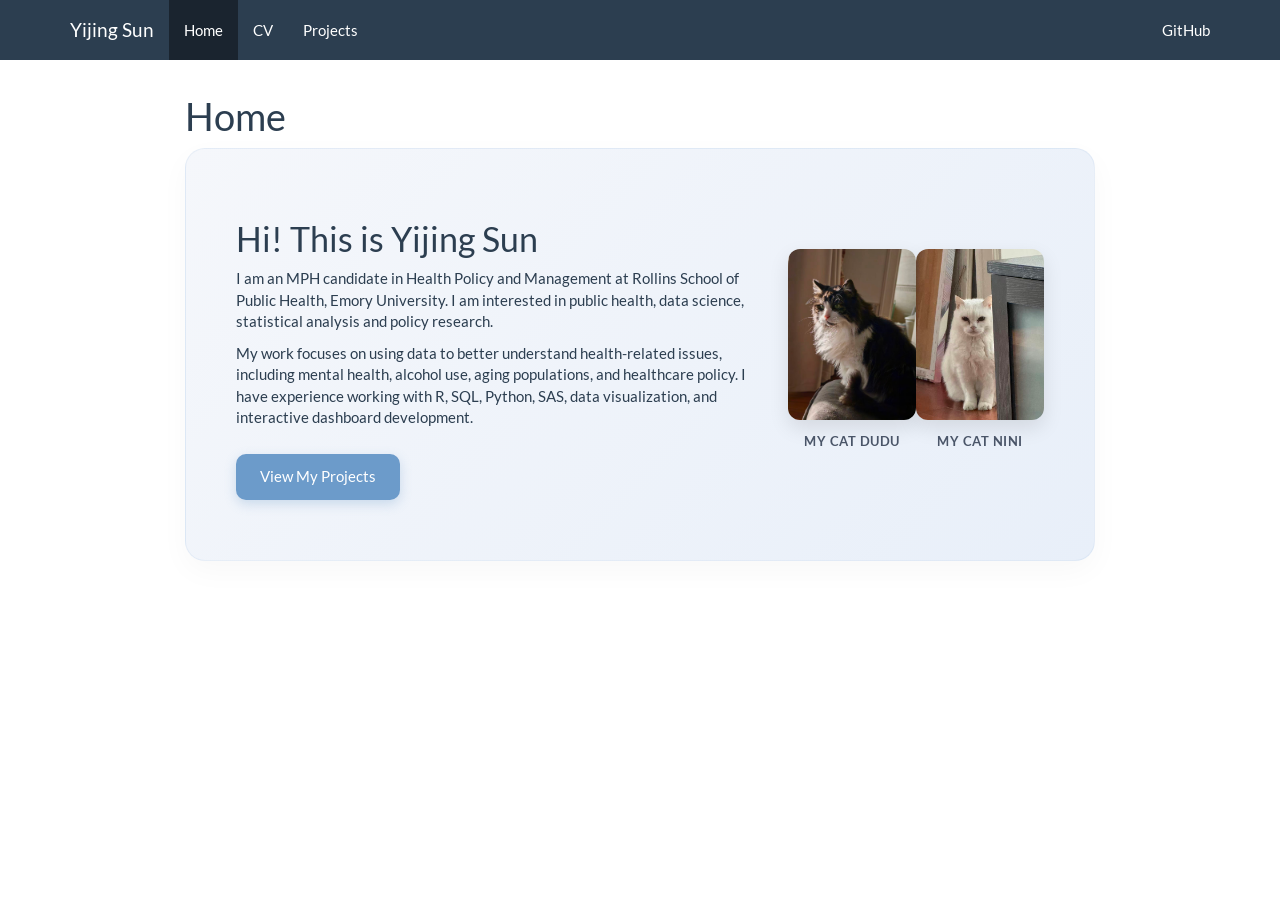
==== commit 37785813: "updated css for a better interactions and visualization" ====
--- a/docs/index.html
+++ b/docs/index.html
@@ -277,7 +277,7 @@
 Hi! This is Yijing Sun
 </h1>
 <p>
-I am an MPH candidate in Health Policy and Managements at Rollins School
+I am an MPH candidate in Health Policy and Management at Rollins School
 of Public Health, Emory University. I am interested in public health,
 data science, statistical analysis and policy research.
 </p>
@@ -291,13 +291,13 @@
 </div>
 <div class="hero-image">
 <div class="img-block">
-<img src="images/dudu.jpg" alt="Profile photo 1">
+<img src="images/dudu.jpg" alt="My cat Dudu">
 <p class="img-caption">
 My cat Dudu
 </p>
 </div>
 <div class="img-block">
-<img src="images/nini.jpg" alt="Profile photo 2">
+<img src="images/nini.jpg" alt="My cat Nini">
 <p class="img-caption">
 My cat Nini
 </p>
--- a/docs/styles.css
+++ b/docs/styles.css
@@ -2,10 +2,12 @@
   display: flex;
   align-items: center;
   gap: 40px;
-  padding: 40px;
-  background-color: #f5f7fb;
-  border-radius: 16px;
-  margin-bottom: 30px;
+  padding: 50px;
+  background: linear-gradient(135deg, #f5f7fb 0%, #e8eff9 100%);
+  border-radius: 20px;
+  margin-bottom: 40px;
+  border: 1px solid rgba(108, 155, 202, 0.1);
+  box-shadow: 0 10px 30px rgba(0, 0, 0, 0.03);
 }
 
 .hero-text {
@@ -28,40 +30,64 @@
 }
 
 .img-block img {
-  width: 180px;
+  width: 190px;
   height: auto;
   object-fit: contain;
-  border-radius: 0px;
+  border-radius: 12px;
   display: block;
+  box-shadow: 0 8px 20px rgba(0, 0, 0, 0.1);
+  transition: transform 0.3s ease;
+}
+
+.img-block img:hover {
+  transform: translateY(-5px);
 }
 
 .img-caption {
-  font-size: 12px;
-  color: #002147;
-  margin-top: 4px;
+  font-size: 13px;
+  font-weight: 600;
+  letter-spacing: 0.5px;
+  text-transform: uppercase;
+  color: #4a5568;
+  margin-top: 12px;
 }
 
 .button {
   display: inline-block;
-  padding: 10px 18px;
+  padding: 12px 24px;
   background-color: #6c9bca;
-  color: white;
-  border-radius: 8px;
+  color: white !important;
+  border-radius: 10px;
   text-decoration: none;
-  margin-top: 10px;
+  margin-top: 15px;
+  font-weight: 500;
+  transition: all 0.3s cubic-bezier(0.4, 0, 0.2, 1);
+  box-shadow: 0 4px 12px rgba(108, 155, 202, 0.3);
 }
 
 .button:hover {
-  background-color: #1a252f;
-  color: white;
+  background-color: #325f8b;
+  transform: translateY(-2px);
+  box-shadow: 0 6px 15px rgba(50, 95, 139, 0.4);
+}
+
+.button-group .button {
+  width: 180px;
+  text-align: center;
 }
 
 .section-card {
-  padding: 28px;
-  margin-bottom: 25px;
-  border-radius: 14px;
+  padding: 35px;
+  margin-bottom: 30px;
+  border-radius: 18px;
   background-color: white;
-  box-shadow: 0 2px 10px rgba(0, 0, 0, 0.08);
+  border: 1px solid #f0f0f0;
+  box-shadow: 0 4px 20px rgba(0, 0, 0, 0.05);
+  transition: box-shadow 0.3s ease;
+}
+
+.section-card:hover {
+  box-shadow: 0 8px 30px rgba(0, 0, 0, 0.08);
 }
 
 .card-grid {
@@ -71,10 +97,18 @@
 
 .mini-card {
   flex: 1;
-  padding: 20px;
-  border-radius: 12px;
-  background-color: #f8f9fa;
-  border-left: 4px solid #2c3e50;
+  padding: 24px;
+  border-radius: 14px;
+  background-color: #ffffff;
+  border: 1px solid #eef0f2;
+  border-left: 5px solid #6c9bca;
+  transition: all 0.3s ease;
+}
+
+.mini-card:hover {
+  background-color: #fcfdfe;
+  transform: scale(1.02);
+  border-left-color: #325f8b;
 }
 
 @media screen and (max-width: 768px) {
